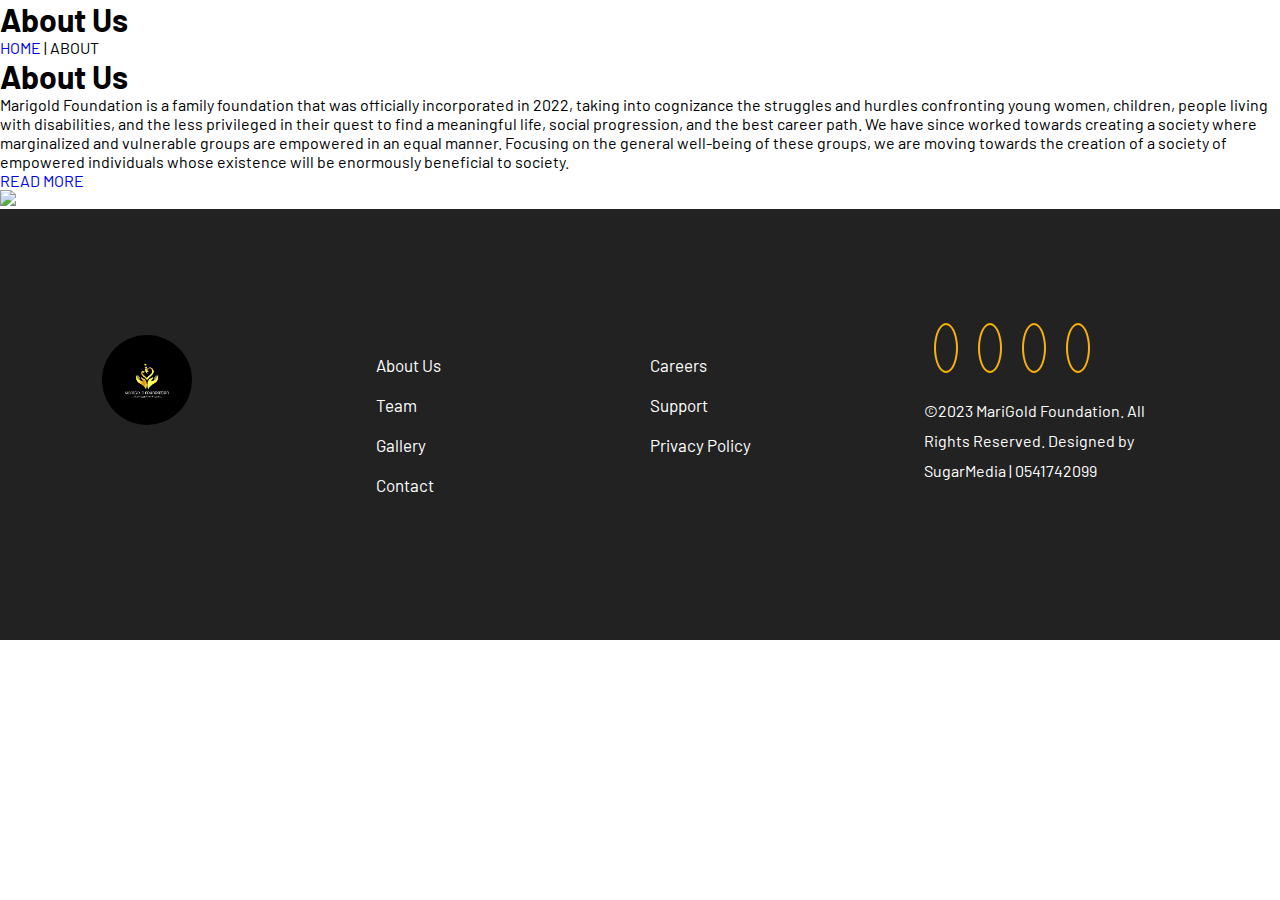
==== about.html @ 81c18b64 "commit to main" ====
<!DOCTYPE html>

<html lang="en">

<head>

    <meta charset="UTF-8">

    <meta name="viewport" content="width=device-width, initial-scale=1.0">
  
    <title>Marigold Foundation | ABOUT</title>

    <link
      href="https://fonts.googleapis.com/css2?family=Barlow:ital,wght@0,100;0,200;0,300;0,400;0,500;0,600;0,700;0,800;0,900;1,100;1,200;1,300;1,400;1,500;1,600;1,700;1,800;1,900&family=IBM+Plex+Sans:ital,wght@0,100;0,200;0,300;0,400;0,500;0,600;0,700;1,100;1,200;1,300;1,400;1,500;1,600;1,700&family=Montserrat:ital,wght@0,100;0,200;0,300;0,400;0,500;0,600;0,700;0,800;0,900;1,100;1,200;1,300;1,400;1,500;1,600;1,700;1,800;1,900&family=Plus+Jakarta+Sans:ital,wght@0,300;0,400;0,500;0,600;0,700;0,800;1,200;1,300;1,400;1,500;1,600;1,700;1,800&family=Quicksand:wght@300;400;500;600;700&family=Roboto:wght@100;300;400;500;700;900&display=swap"
      rel="stylesheet"
    />

    <link rel="stylesheet" href="style.css" />

    <link rel="shortcut icon" x-image="image" href="images/favicon.png" />

    <script
      src="https://kit.fontawesome.com/3d9dc13736.js"
      crossorigin="anonymous"
    ></script>

</head>

<body>
    
    

    
                <div class="sub-header">
                   <div class="sub-info">
                    <h1>About Us</h1>
                   </div>
                   <div class="back">
                    <a href="index.html">HOME</a> <span> | ABOUT</span>
                   </div>
                </div>
        
 

<!------ABOUT US SECTION-------->
<section class="about-us">
<div class="about-container">
<div class="about-col">
    <h1>About Us</h1>
    <p>Marigold Foundation is a family foundation that was officially incorporated in 2022, taking into cognizance the struggles and hurdles confronting young women, children, people living with disabilities, and the less privileged in their quest to find a meaningful life, social progression, and the best career path.
        We have since worked towards creating a society where marginalized and vulnerable groups are empowered in an equal manner. Focusing on the general well-being of these groups, we 
        are moving towards the creation of a society of empowered individuals whose existence will be enormously beneficial to society.
        
       </p>
    <a href="#" class="hero-btn red-btn">READ MORE</a>
</div>
<div class="about-col">
    <img src="images/image-27.jfif">
</div>
</div>
</section>

<!------END OF ABOUT US SECTION--------





  <!-- ----FOOTER SECTION ---------- -->

  <footer>
    <div class="footer-container">
      <div class="footer-info">
        <img src="images/logo.png" />
      </div>
      <div class="footer-info">
        <div class="footer-links">
          <ul>
            <li><a href="about.html">About Us</a></li>
            <li><a href="team.html">Team</a></li>
            <li><a href="gallery.html">Gallery</a></li>
            <li><a href="contact.html">Contact</a></li>
          </ul>
        </div>
      </div>
      <div class="footer-info">
        <div class="footer-links">
          <ul>
            <li><a href="#">Careers</a></li>
            <li><a href="#">Support</a></li>
            <li><a href="#">Privacy Policy</a></li>
          </ul>
        </div>
      </div>
      <div class="footer-info">
        <div class="social-links">
          <i class="fa fa-facebook"></i>
          <i class="fa fa-twitter"></i>
          <i class="fa fa-instagram"></i>
          <i class="fa fa-pinterest"></i>
        </div>
        <p>
          &copy;2023 MariGold Foundation. All Rights Reserved. Designed by
          SugarMedia | 0541742099
        </p>
      </div>
    </div>
  </footer>

  <!-- ----END OF FOOTER SECTION ---------- -->











    <script src="script.js"></script>
</body>
</html>
---- style.css ----
/* -----CSS RESET ----------*/

*{
    margin:0;
    padding:0;
    box-sizing:border-box;
    text-decoration:none;
    list-style:none;
    font-family:'Barlow',sans-serif;
}

/* ---- CSS VARIABLES ---- */

:root{
    --gold-color:#fab20a;
    --white-color:#fff;
    --black-color:#000;
}


/* ----NAVBAR STYLING------ */



header{
    width:100%;
    height:100vh;
    overflow:hidden;
    position: relative;
}


.showcase{
    width:100%;
    height:100vh;
    background-image:linear-gradient(rgba(0,0,0,0.5),rgba(0,0,0,0.5)),url(images/img-11.jpg);
    background-size:cover;
    background-repeat:no-repeat;
    background-position:center ;
    animation:slider 16s ease-in-out infinite;
}


@keyframes slider {
    0%, 100%{   
        background-image:linear-gradient(rgba(0,0,0,0.5),rgba(0,0,0,0.5)),url(images/img-11.jpg);
    }


    25%{
        background-image:linear-gradient(rgba(0,0,0,0.5),rgba(0,0,0,0.5)),url(images/img-14.jpg);
    }


    50%{
        background-image:linear-gradient(rgba(0,0,0,0.5),rgba(0,0,0,0.5)),url(images/image-48.png);
    }

    75%{
        background-image:linear-gradient(rgba(0,0,0,0.5),rgba(0,0,0,0.5)),url(images/pic-10.jpg);
    }

    100%{
        background-image:linear-gradient(rgba(0,0,0,0.5),rgba(0,0,0,0.5)),url(images/pic-3.jpg);
    }
    
}


.navbar{
    display:flex;
    align-items:center;
    justify-content:space-between;
    padding:0 8%;
    height:90px;
    
}


.navbar a img{
    width:70px;
    height:70px;
    border-radius:50%;
}


.navbar .fa{
    display:none;
}




nav li{
    display:inline-block;
    margin:10px 20px;
}



nav li a{
   font-size:17px;
   color:var(--black-color);
   font-weight:600;
   transition:.3s;
}


nav li a:hover{
    color:var(--gold-color);
}


.welcome-section{
    width:60%;
    color:var(--white-color);
    padding:2% 8%;
    position:absolute;
    top:30%;
}

.welcome-section h1{
    font-size:70px;
    line-height:73px;
    margin-bottom:24px;
}


.welcome-section p{
    line-height:28px;
    font-size:17px;
}

.donate-btn{
    padding:15px 40px;
    background:var(--gold-color);
    display:inline-block;
    margin-top:25px;
    color:var(--white-color);
    border-radius:25px;
    font-weight:700;
    text-shadow:0px 0px 2px #000;
    transition:background .3s;
}

.donate-btn:hover{
    background:var(--black-color);
}

/* -----------  END OF NAVBAR STYLING ------------ */



/* -------VISION & MISSION STYLING ------ */

.vision{
    padding:50px 0;
}


.vision h1{
    font-size:36px;
    text-align:center;
}


.vision h1::after{
    content:'';
    width:120px;
    height:4px;
    display:block;
    background:var(--gold-color);
    margin:5px auto;
}

.vision-container{
    display:grid;
    grid-template-columns:repeat(auto-fit, minmax(250px,1fr));
    gap:30px;
    padding:2% 8%;
    margin-top:40px;
}


.vision-info{
    background:var(--gold-color);
    padding:20px;
    color:#03073d;
    text-align:center;
}


.vision-info img{
    width:100%;
}




.vision-info h2{
    padding:10px;
}

.vision-info p{
    width:400px;
    margin:auto;
}








/* -------END OF VISION & MISSION STYLING ------ */









/* ------ FOOTER STYLING ------- */


footer{
    padding:100px 0;
    background:#222;
    
}

.footer-container{
    display:grid;
    grid-template-columns:repeat(auto-fit, minmax(250px, 1fr));
    gap:20px;
    padding:2% 8%;
}



.footer-info .btn-2{
    background:var(--primary-color);
    color:var(--white-color);
    padding:15px 30px;
    border-radius:25px;

}

.footer-info img{
    width:90px;
    height:90px;
    border-radius:50%;
}



.social-links i{
    width:45px;
    height:45px;
    border:2px solid #fab20a;
    font-size:22px;
    color:var(--gold-color);
    margin:0 10px;
    padding:10px;
    text-align:center;
    border-radius:50%;
}

.social-links i:hover{
    background:var(--gold-color);
    color:#ffe30c;
}




.footer-links ul{
    list-style:none;
}

.footer-links ul li{
    margin:20px 0;
}

.footer-links ul li a{
    color:var(--white-color);
    font-size:17px;
}

.footer-info p{
    margin-top:35px;
    color:var(--white-color);
    line-height:30px;
}

.footer-info .cta{
    margin-left:50px;
}

.footer-links a:hover{
   color:var(--gold-color)
}


/* ------END OF FOOTER SECTION -------- */



/* ------RESPONSIVENESS -------- */

@media(max-width:600px){

nav ul{
    display:none;
}

.navbar{
    margin:auto 30px;
   
}




nav ul{
    display:block;
    margin-top:50px;
}

   .navbar  .fa-bars{
        position:absolute;
        right:10px;
        top:5px;
        color:var(--white-color);
        font-size:30px;
    }


  .nav-links{
       background:var(--gold-color);
       height:100vh;
        width:200px;
        top:0;
        right:-200px;
        position:fixed;
        text-align:left;
        z-index:2;
        transition:0.5s;
        color:var(--white-color);
        overflow:hidden;
  }


  nav li{
    padding-top:10px;
    display:block;
    margin-top:20px;
}


nav li a{
    padding:5px 0px;
    font-weight:bold;
}

nav li a:hover{
    color:var(--white-color);
   text-decoration:underline;
}



  .navbar .fa{
    display:block;
    color:var(--black-color);
    margin:20px;
    font-size:35px;
    cursor:pointer;
}


.navbar a img{
    width:60px;
    height:60px;
    position:absolute;
    top:15px;
    left:30px;
}


.showcase{
    height:70vh;
}


.welcome-section{
    width:100%;
    top:18%;
    text-align:center;
}

.welcome-section h1{
    font-size:27px;
    line-height:36px;
}


.welcome-section p{
    font-size:15px;
}



.vision-info p{
    width:250px;
}


}
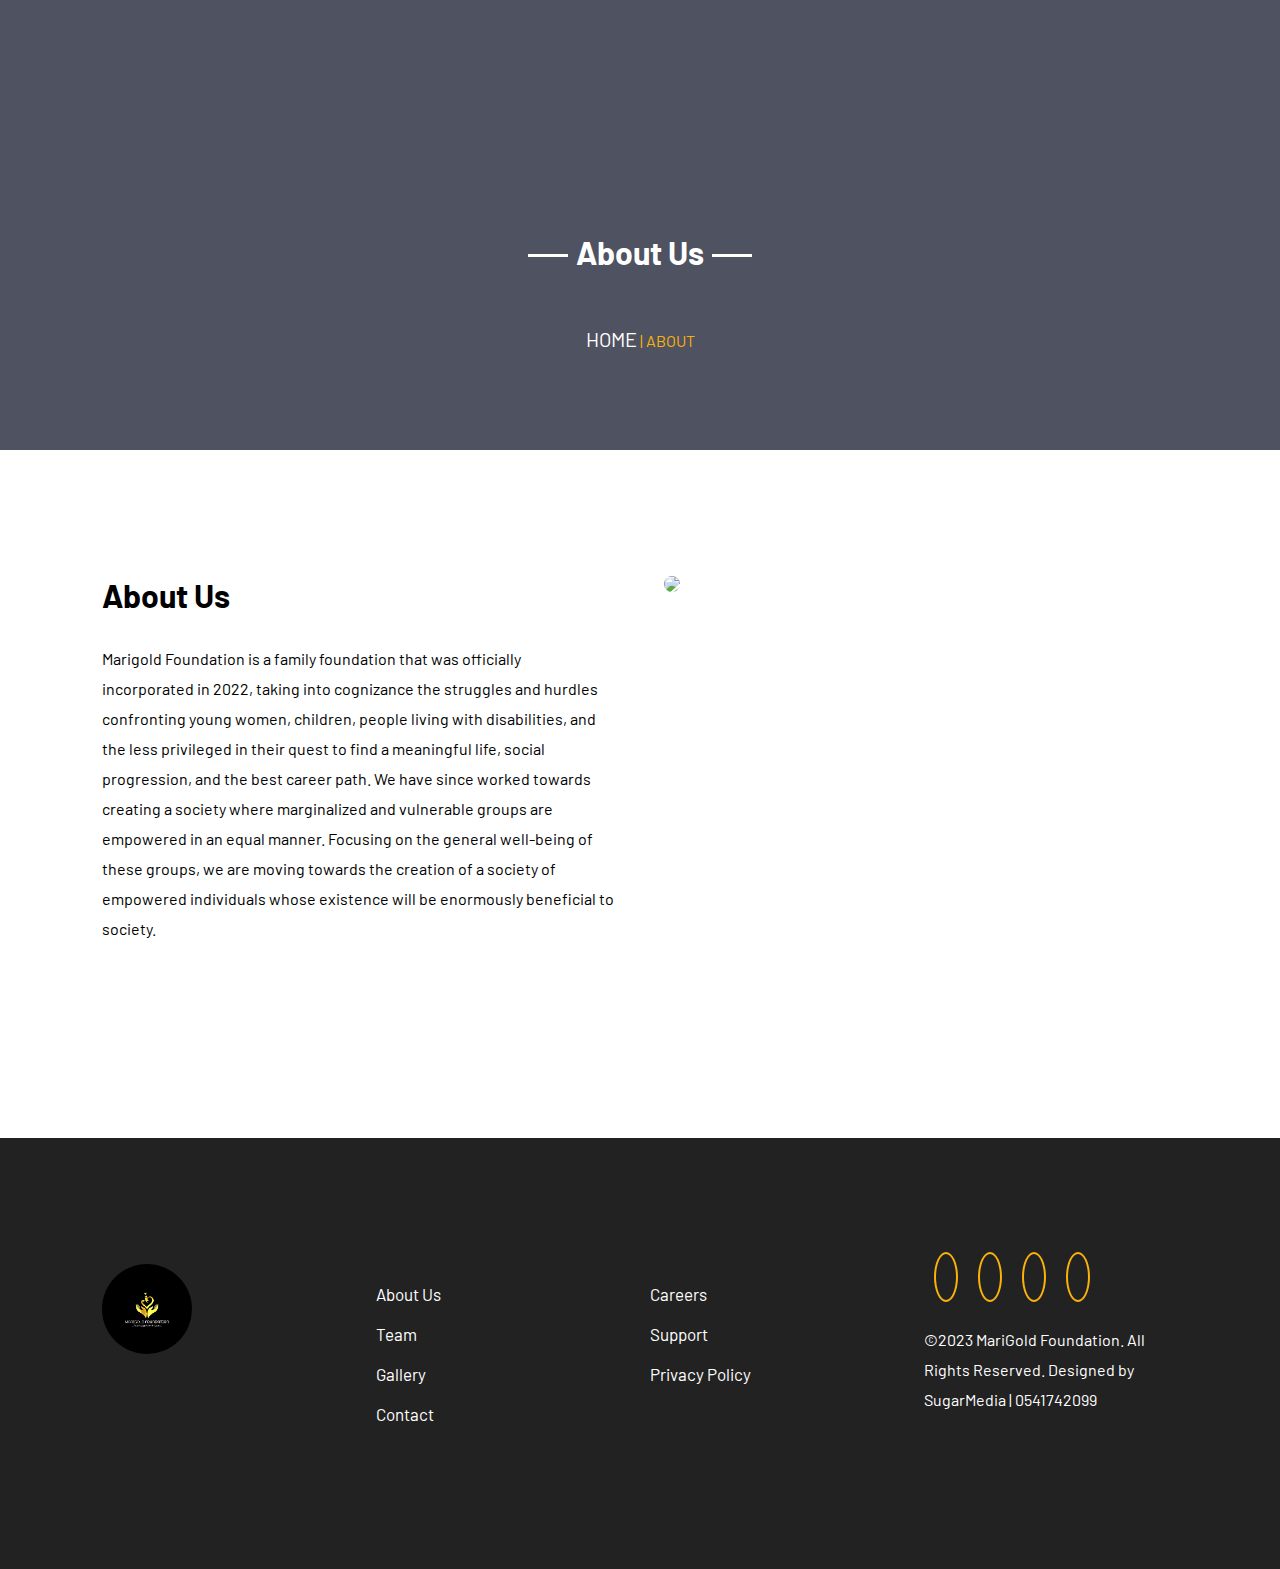
==== commit 4d6a267e: "commit to main" ====
--- a/about.html
+++ b/about.html
@@ -49,8 +49,7 @@
     <h1>About Us</h1>
     <p>Marigold Foundation is a family foundation that was officially incorporated in 2022, taking into cognizance the struggles and hurdles confronting young women, children, people living with disabilities, and the less privileged in their quest to find a meaningful life, social progression, and the best career path.
         We have since worked towards creating a society where marginalized and vulnerable groups are empowered in an equal manner. Focusing on the general well-being of these groups, we 
-        are moving towards the creation of a society of empowered individuals whose existence will be enormously beneficial to society.
-        
+        are moving towards the creation of a society of empowered individuals whose existence will be enormously beneficial to society. 
        </p>
     <a href="#" class="hero-btn red-btn">READ MORE</a>
 </div>
--- a/style.css
+++ b/style.css
@@ -207,16 +207,153 @@
 }
 
 
-
-
-
-
-
-
 /* -------END OF VISION & MISSION STYLING ------ */
 
 
 
+
+.sub-header{
+    min-height:450px;
+    width:100%;
+    background-image:linear-gradient(rgba(4,9,30,0.7),rgba(4,9,30,0.7)),url('images/about-img.jpg');
+    background-position:center;
+    background-size:cover;
+    text-align:center;
+    color:#fff;
+    background-attachment:fixed;
+  }
+
+
+  .about li a{
+    color:#000;
+  }
+
+  
+  .sub-info{
+       display:flex;
+       align-items:center;
+       gap:30px;
+       position:absolute;
+       top:28%;
+       left:50%;
+       transform:translate(-50%, -50%);;
+  }
+
+
+  .sub-info h1::after, .sub-info h1::before{
+    content:'';
+    width:40px;
+    height:3px;
+    display:inline-block;
+    background:var(--white-color);
+    margin:8px;
+  }
+
+
+
+  .sub-info  a{
+    color:#fff;
+    font-size:20px;
+    margin-left:30px;
+    transition:.3s;
+  }
+
+  .sub-info a:hover{
+    color:var(--primary-color);
+  }
+
+
+  .back{
+    position:absolute;
+    top:35%;
+    left:50%;
+    transform:translate(-50%, 50%);
+
+}
+
+.back span{
+    color:var(--gold-color);
+}
+
+
+.back a{
+    font-size:20px;
+    color:var(--white-color);
+}
+
+
+.back a:hover{
+    color:var(--gold-color);
+}
+
+
+
+
+
+
+
+  
+  .about-us{
+     padding:100px 0;
+  }
+  
+  
+  .about-container{
+       display:grid;
+       grid-template-columns:repeat(auto-fit, minmax(250px, 1fr));
+       padding:2% 8%;
+       gap:3rem;
+  }
+  
+  .about-col img{
+      width:100%;
+      border-radius:20px;
+  }
+  
+  .about-col h1{
+      margin-bottom:20px;
+  }
+
+  
+.about-col h1::after{
+    content:'';
+    width:50px;
+    height:5px;
+    background:var(--primary-color);
+    display:block;
+    border-radius:6px;
+    margin:5px 0;
+
+}
+
+
+
+
+
+  .about-col p{
+    line-height:30px;
+    color:var(--light-gray);
+    
+  }
+  
+  .red-btn{
+      padding:15px 30px;
+      background:var(--primary-color);
+      color:#fff;
+      display:inline-block;
+      margin-top:20px;
+      border-radius:25px;
+  }
+  
+  .red-btn:hover{
+      color:var(--primary-color);
+      background:transparent;
+      border:2px solid var(--primary-color);
+  }
+  
+  
+  /*----------- END OF ABOUT US PAGE---------*/
+  
 
 
 
@@ -419,4 +556,15 @@
 }
 
 
+
+.sub-info h1{
+    font-size:25px;
+}
+
+
+.sub-info h1::after, .sub-info h1::before{
+    width:12px;
+}
+
+
 }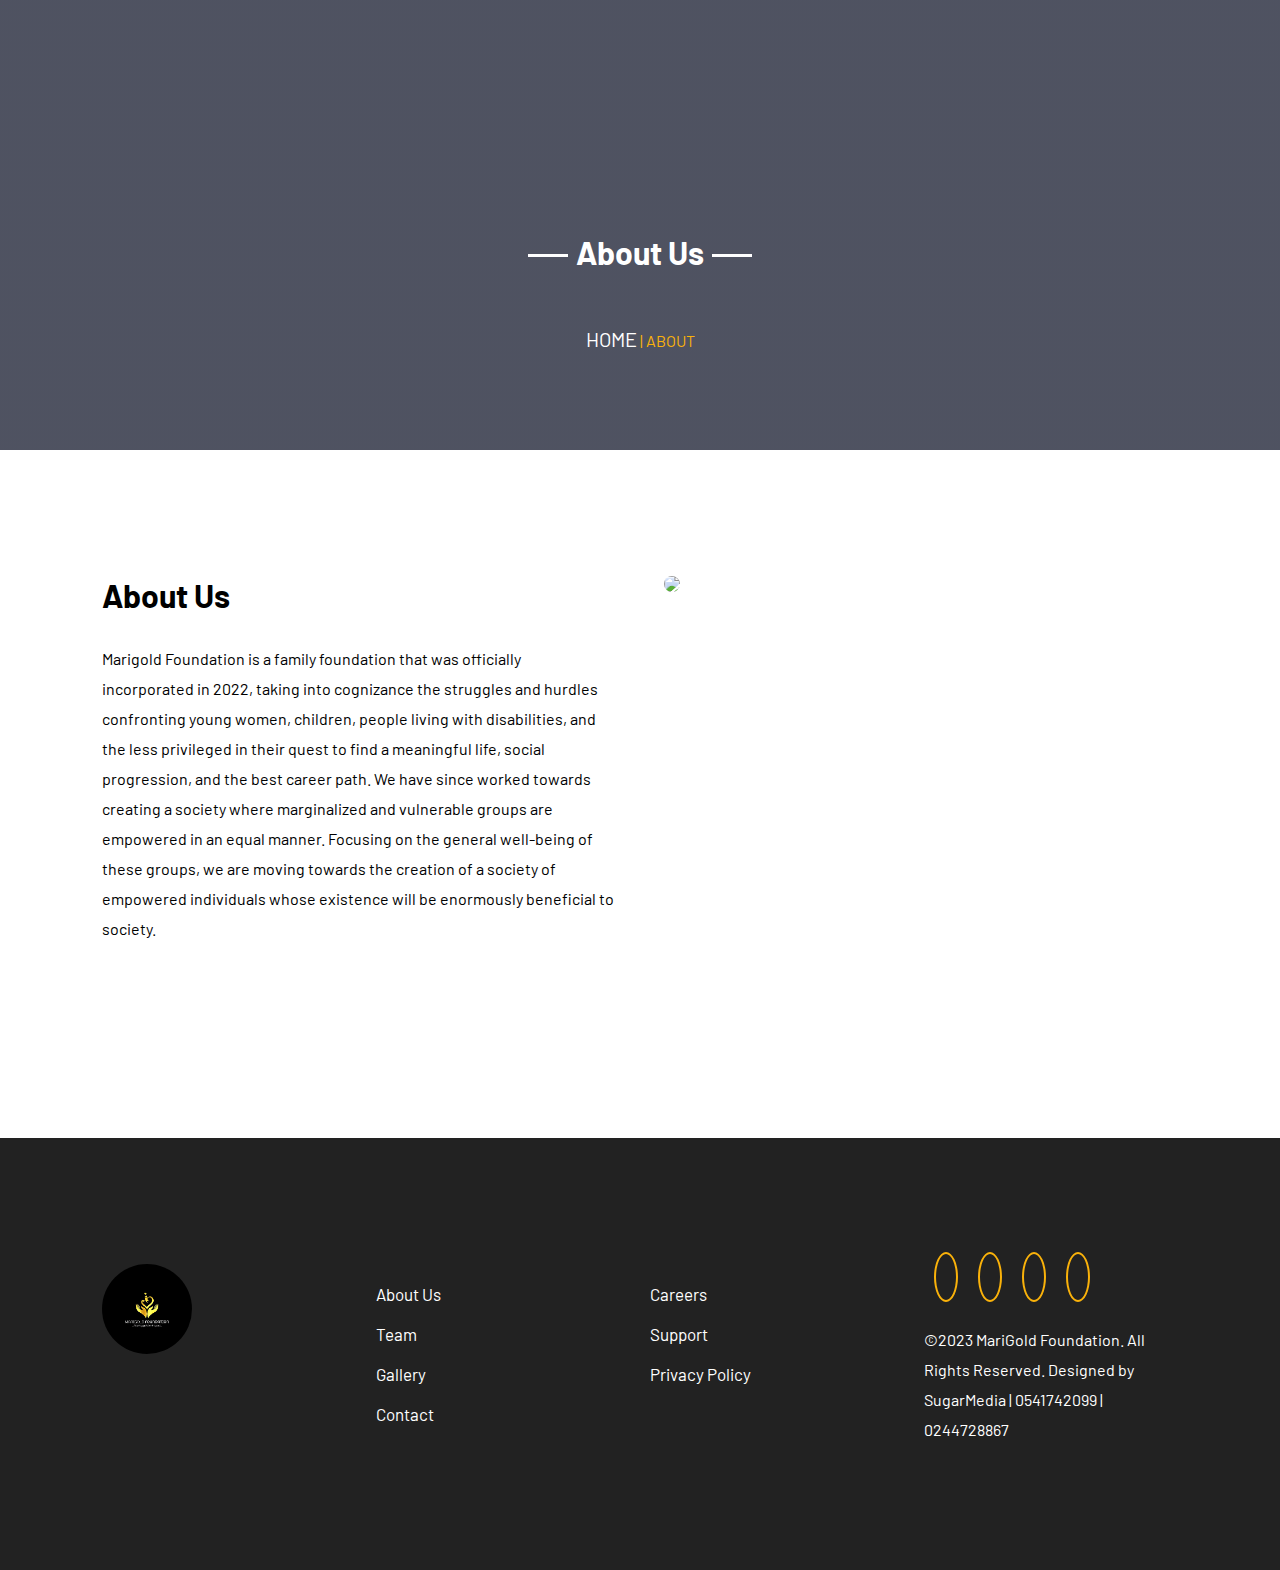
==== commit 03af53f3: "commit to main" ====
--- a/about.html
+++ b/about.html
@@ -1,13 +1,11 @@
 <!DOCTYPE html>
 
 <html lang="en">
+  <head>
+    <meta charset="UTF-8" />
 
-<head>
+    <meta name="viewport" content="width=device-width, initial-scale=1.0" />
 
-    <meta charset="UTF-8">
-
-    <meta name="viewport" content="width=device-width, initial-scale=1.0">
-  
     <title>Marigold Foundation | ABOUT</title>
 
     <link
@@ -23,43 +21,44 @@
       src="https://kit.fontawesome.com/3d9dc13736.js"
       crossorigin="anonymous"
     ></script>
+  </head>
 
-</head>
+  <body>
+    <div class="sub-header">
+      <div class="sub-info">
+        <h1>About Us</h1>
+      </div>
+      <div class="back">
+        <a href="index.html">HOME</a> <span> | ABOUT</span>
+      </div>
+    </div>
 
-<body>
-    
-    
+    <!------ABOUT US SECTION-------->
+    <section class="about-us">
+      <div class="about-container">
+        <div class="about-col">
+          <h1>About Us</h1>
+          <p>
+            Marigold Foundation is a family foundation that was officially
+            incorporated in 2022, taking into cognizance the struggles and
+            hurdles confronting young women, children, people living with
+            disabilities, and the less privileged in their quest to find a
+            meaningful life, social progression, and the best career path. We
+            have since worked towards creating a society where marginalized and
+            vulnerable groups are empowered in an equal manner. Focusing on the
+            general well-being of these groups, we are moving towards the
+            creation of a society of empowered individuals whose existence will
+            be enormously beneficial to society.
+          </p>
+          <a href="#" class="hero-btn red-btn">READ MORE</a>
+        </div>
+        <div class="about-col">
+          <img src="images/image-27.jfif" />
+        </div>
+      </div>
+    </section>
 
-    
-                <div class="sub-header">
-                   <div class="sub-info">
-                    <h1>About Us</h1>
-                   </div>
-                   <div class="back">
-                    <a href="index.html">HOME</a> <span> | ABOUT</span>
-                   </div>
-                </div>
-        
- 
-
-<!------ABOUT US SECTION-------->
-<section class="about-us">
-<div class="about-container">
-<div class="about-col">
-    <h1>About Us</h1>
-    <p>Marigold Foundation is a family foundation that was officially incorporated in 2022, taking into cognizance the struggles and hurdles confronting young women, children, people living with disabilities, and the less privileged in their quest to find a meaningful life, social progression, and the best career path.
-        We have since worked towards creating a society where marginalized and vulnerable groups are empowered in an equal manner. Focusing on the general well-being of these groups, we 
-        are moving towards the creation of a society of empowered individuals whose existence will be enormously beneficial to society. 
-       </p>
-    <a href="#" class="hero-btn red-btn">READ MORE</a>
-</div>
-<div class="about-col">
-    <img src="images/image-27.jfif">
-</div>
-</div>
-</section>
-
-<!------END OF ABOUT US SECTION--------
+    <!------END OF ABOUT US SECTION--------- -->
 
 
 
@@ -67,57 +66,47 @@
 
   <!-- ----FOOTER SECTION ---------- -->
 
-  <footer>
-    <div class="footer-container">
-      <div class="footer-info">
-        <img src="images/logo.png" />
-      </div>
-      <div class="footer-info">
-        <div class="footer-links">
-          <ul>
-            <li><a href="about.html">About Us</a></li>
-            <li><a href="team.html">Team</a></li>
-            <li><a href="gallery.html">Gallery</a></li>
-            <li><a href="contact.html">Contact</a></li>
-          </ul>
+    <footer>
+      <div class="footer-container">
+        <div class="footer-info">
+          <img src="images/logo.png" />
+        </div>
+        <div class="footer-info">
+          <div class="footer-links">
+            <ul>
+              <li><a href="about.html">About Us</a></li>
+              <li><a href="team.html">Team</a></li>
+              <li><a href="gallery.html">Gallery</a></li>
+              <li><a href="contact.html">Contact</a></li>
+            </ul>
+          </div>
+        </div>
+        <div class="footer-info">
+          <div class="footer-links">
+            <ul>
+              <li><a href="#">Careers</a></li>
+              <li><a href="#">Support</a></li>
+              <li><a href="#">Privacy Policy</a></li>
+            </ul>
+          </div>
+        </div>
+        <div class="footer-info">
+          <div class="social-links">
+            <i class="fa fa-facebook"></i>
+            <i class="fa fa-twitter"></i>
+            <i class="fa fa-instagram"></i>
+            <i class="fa fa-pinterest"></i>
+          </div>
+          <p>
+            &copy;2023 MariGold Foundation. All Rights Reserved. Designed by
+            SugarMedia | 0541742099 | 0244728867
+          </p>
         </div>
       </div>
-      <div class="footer-info">
-        <div class="footer-links">
-          <ul>
-            <li><a href="#">Careers</a></li>
-            <li><a href="#">Support</a></li>
-            <li><a href="#">Privacy Policy</a></li>
-          </ul>
-        </div>
-      </div>
-      <div class="footer-info">
-        <div class="social-links">
-          <i class="fa fa-facebook"></i>
-          <i class="fa fa-twitter"></i>
-          <i class="fa fa-instagram"></i>
-          <i class="fa fa-pinterest"></i>
-        </div>
-        <p>
-          &copy;2023 MariGold Foundation. All Rights Reserved. Designed by
-          SugarMedia | 0541742099
-        </p>
-      </div>
-    </div>
-  </footer>
+    </footer>
 
-  <!-- ----END OF FOOTER SECTION ---------- -->
-
-
-
-
-
-
-
-
-
-
+    <!-- ----END OF FOOTER SECTION ---------- -->
 
     <script src="script.js"></script>
-</body>
-</html>+  </body>
+</html>
--- a/style.css
+++ b/style.css
@@ -567,4 +567,12 @@
 }
 
 
+.sub-header{
+    background-size: cover;
+    height:auto; 
+    background-repeat:no-repeat;
+}
+
+
+
 }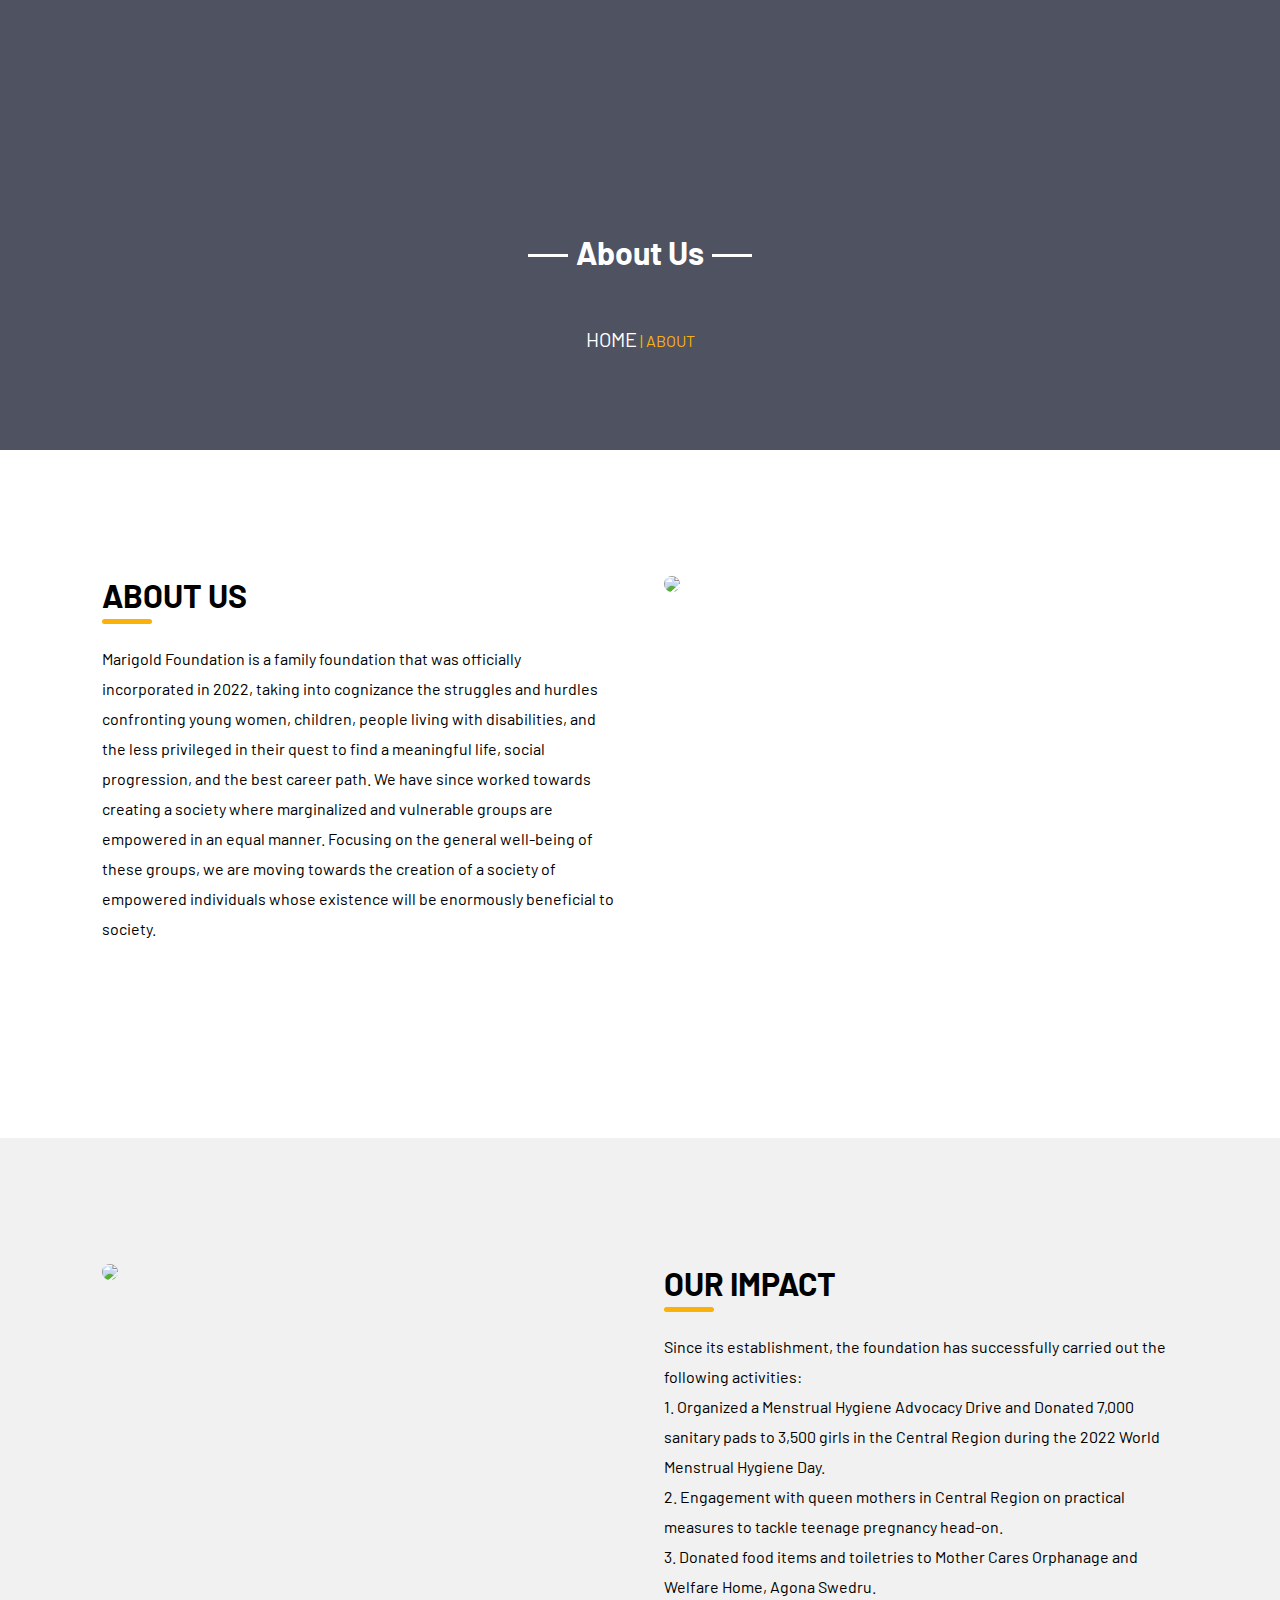
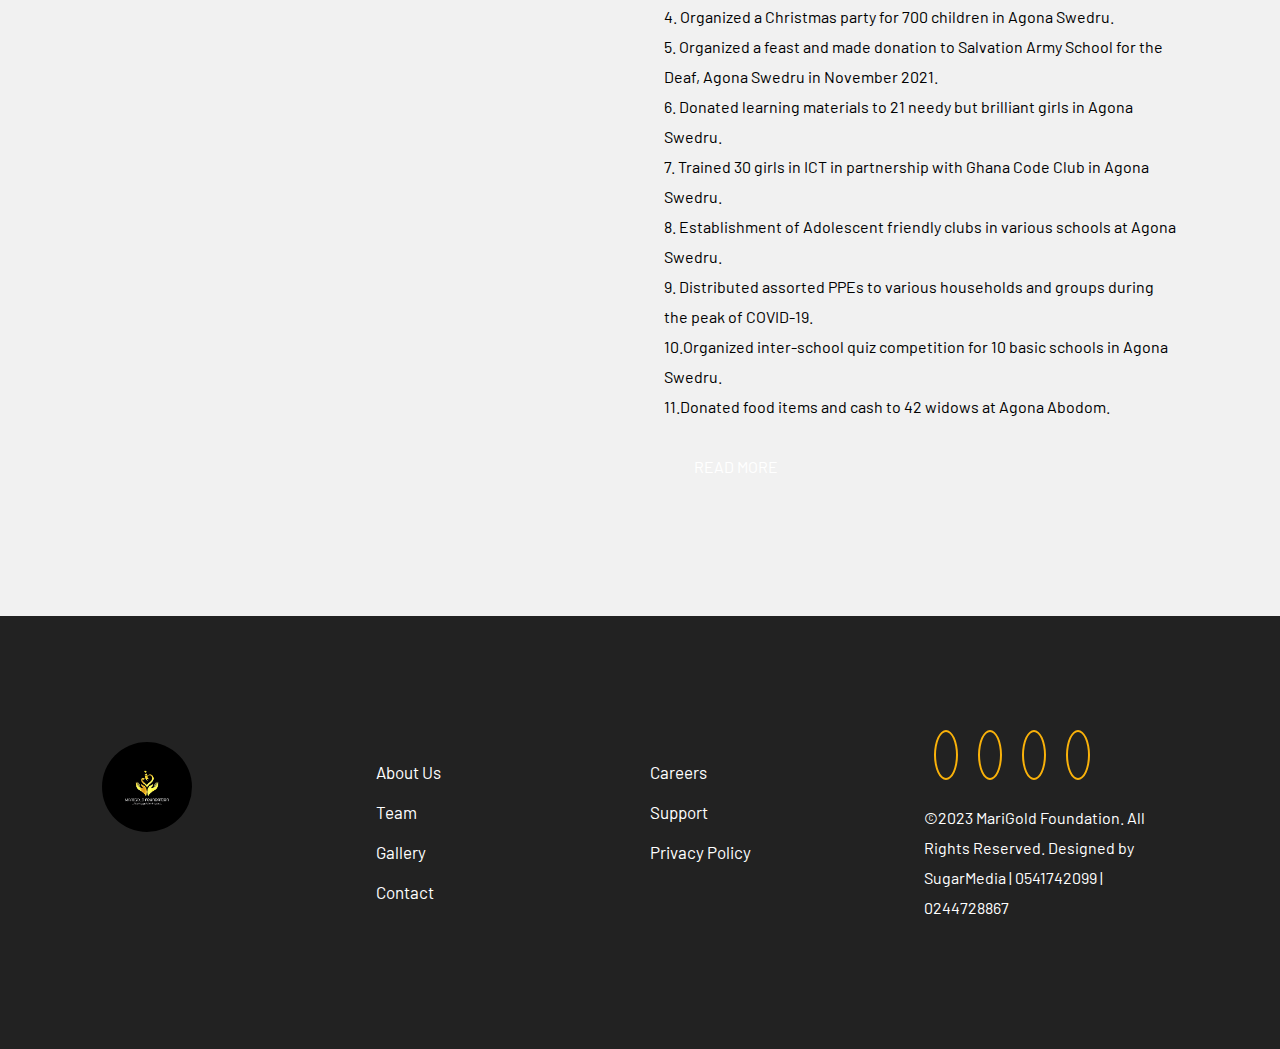
==== commit 71a3ceac: "commit to main" ====
--- a/about.html
+++ b/about.html
@@ -37,7 +37,7 @@
     <section class="about-us">
       <div class="about-container">
         <div class="about-col">
-          <h1>About Us</h1>
+          <h1>ABOUT US</h1>
           <p>
             Marigold Foundation is a family foundation that was officially
             incorporated in 2022, taking into cognizance the struggles and
@@ -59,6 +59,61 @@
     </section>
 
     <!------END OF ABOUT US SECTION--------- -->
+
+    <section class="about-us about-color">
+      <div class="about-container">
+        <div class="about-col">
+          <img src="images/menstrual hygiene new 2.jpg" />
+        </div>
+        <div class="about-col">
+          <h1>OUR IMPACT</h1>
+          <p>
+            Since its establishment, the foundation has successfully carried out the following activities:<br>
+            1. Organized a Menstrual Hygiene Advocacy Drive and Donated 7,000 sanitary pads to 3,500 girls in the Central Region during the 2022 World Menstrual Hygiene Day.<br> 
+            2. Engagement with queen mothers in Central Region on practical measures to tackle teenage pregnancy head-on.<br>
+            3. Donated food items and toiletries to Mother Cares Orphanage and Welfare Home, Agona Swedru.<br>
+          	4. Organized a Christmas party for 700 children in Agona Swedru.<br>
+            5. Organized a feast and made donation to Salvation Army School for the Deaf, Agona Swedru in November 2021.<br>
+            6. Donated learning materials to 21 needy but brilliant girls in Agona Swedru.<br> 
+            7. Trained 30 girls in ICT in partnership with Ghana Code Club in Agona Swedru.<br> 
+            8. Establishment of Adolescent friendly clubs in various schools at Agona Swedru.<br>
+            9. Distributed assorted PPEs to various households and groups during the peak of COVID-19.<br>
+            10.Organized inter-school quiz competition for 10 basic schools in Agona Swedru.<br> 
+            11.Donated food items and cash to 42 widows at Agona Abodom.
+            
+          </p>
+          <a href="#" class="hero-btn red-btn">READ MORE</a>
+        </div>
+      </div>
+    </section>
+
+
+<!-- ------IMPACT SECTION------ -->
+
+
+
+
+
+
+
+<!-- ------END OF IMPACT SECTION------ -->
+
+
+
+
+
+
+
+
+
+
+
+
+
+
+
+
+
 
 
 
--- a/style.css
+++ b/style.css
@@ -24,9 +24,11 @@
 
 header{
     width:100%;
-    height:100vh;
-    overflow:hidden;
-    position: relative;
+    min-height:100vh;
+    background-position:center;
+    background-size:cover;
+    background-attachment:fixed;
+    position:relative;
 }
 
 
@@ -209,11 +211,8 @@
 
 /* -------END OF VISION & MISSION STYLING ------ */
 
-
-
-
 .sub-header{
-    min-height:450px;
+    height:50vh;
     width:100%;
     background-image:linear-gradient(rgba(4,9,30,0.7),rgba(4,9,30,0.7)),url('images/about-img.jpg');
     background-position:center;
@@ -286,11 +285,9 @@
     color:var(--gold-color);
 }
 
-
-
-
-
-
+.about-color{
+    background:#f1f1f1;
+}
 
   
   .about-us{
@@ -314,12 +311,14 @@
       margin-bottom:20px;
   }
 
+
+
   
 .about-col h1::after{
     content:'';
     width:50px;
     height:5px;
-    background:var(--primary-color);
+    background:var(--gold-color);
     display:block;
     border-radius:6px;
     margin:5px 0;
@@ -448,7 +447,7 @@
 
 /* ------RESPONSIVENESS -------- */
 
-@media(max-width:600px){
+@media(max-width:768px){
 
 nav ul{
     display:none;
@@ -567,11 +566,11 @@
 }
 
 
+
 .sub-header{
-    background-size: cover;
-    height:auto; 
-    background-repeat:no-repeat;
-}
+    min-height:30vh;
+}
+
 
 
 
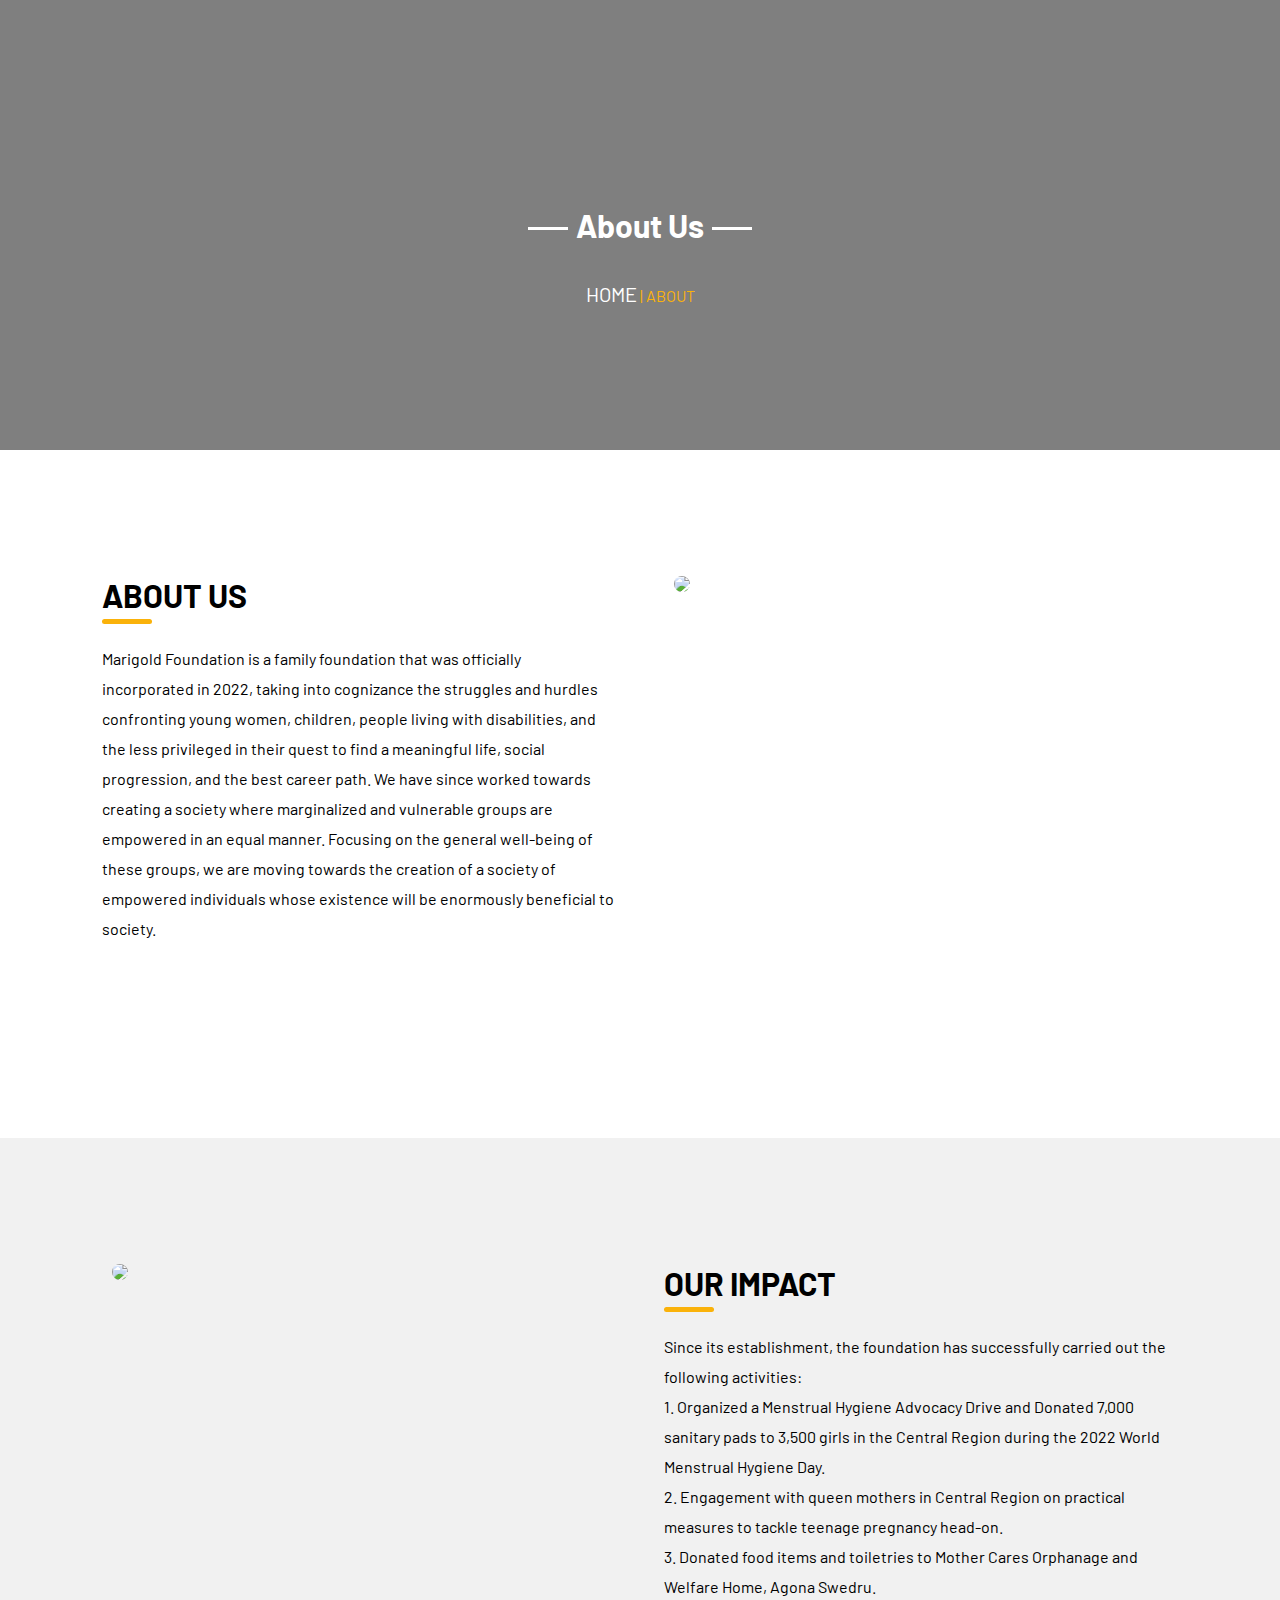
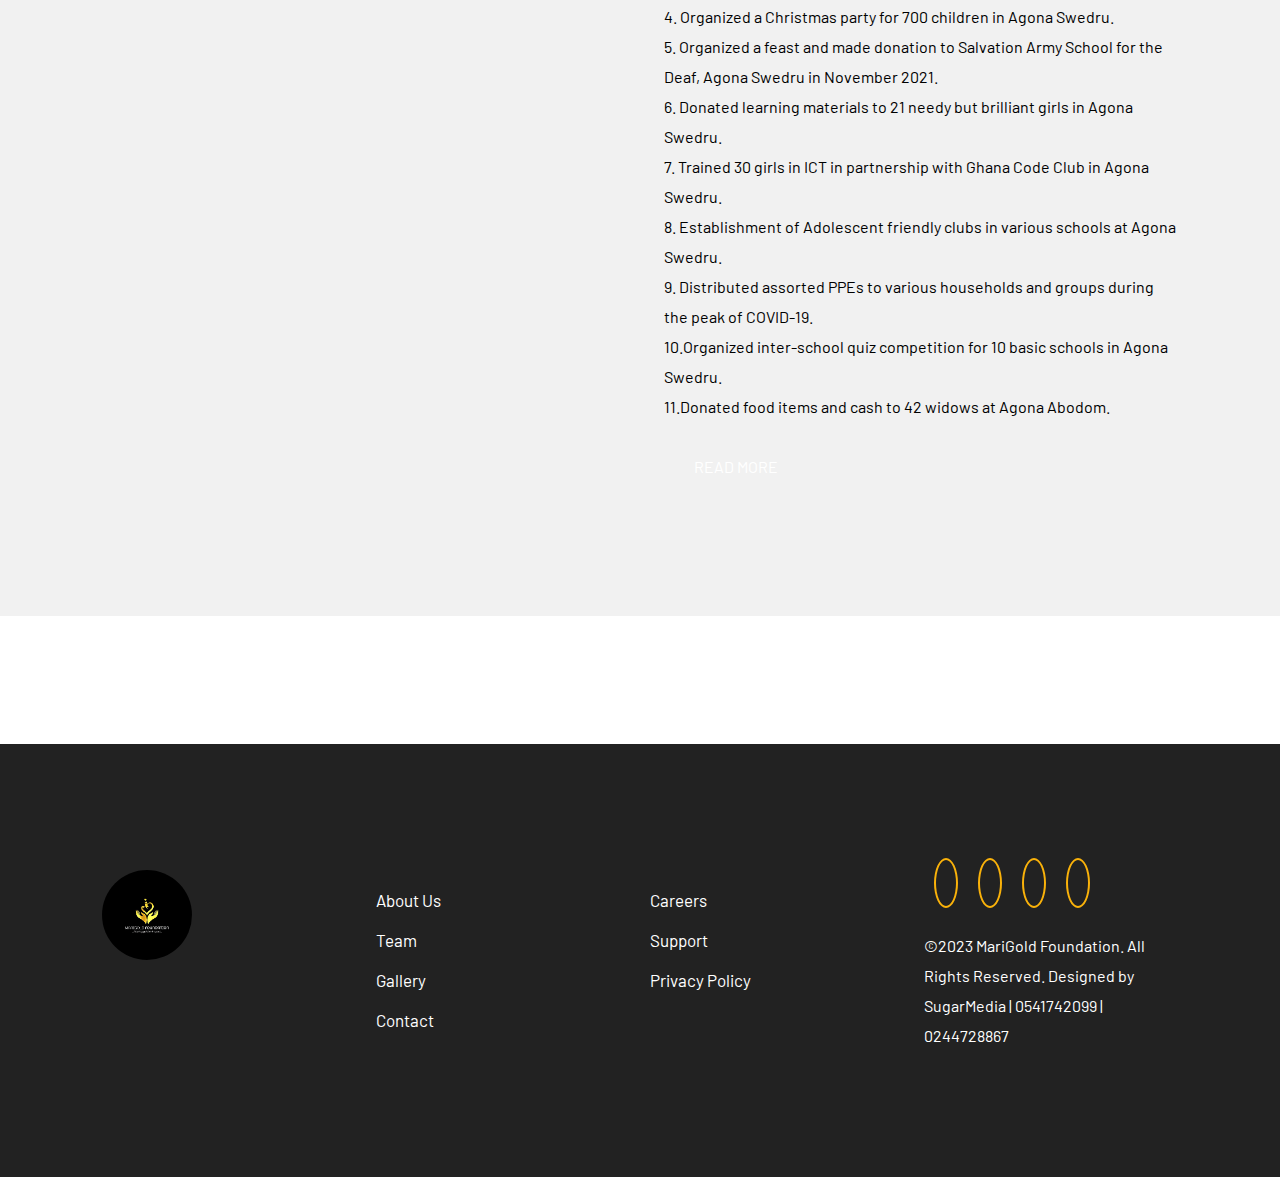
==== commit c1b1ff95: "commit to main" ====
--- a/about.html
+++ b/about.html
@@ -24,7 +24,7 @@
   </head>
 
   <body>
-    <div class="sub-header">
+    <div class="sub-about">
       <div class="sub-info">
         <h1>About Us</h1>
       </div>
@@ -53,7 +53,7 @@
           <a href="#" class="hero-btn red-btn">READ MORE</a>
         </div>
         <div class="about-col">
-          <img src="images/image-27.jfif" />
+            <figure> <img src="images/image-27.jfif" /></figure>
         </div>
       </div>
     </section>
@@ -63,7 +63,7 @@
     <section class="about-us about-color">
       <div class="about-container">
         <div class="about-col">
-          <img src="images/menstrual hygiene new 2.jpg" />
+         <figure>  <img src="images/menstrual hygiene new 2.jpg" /></figure>
         </div>
         <div class="about-col">
           <h1>OUR IMPACT</h1>
@@ -86,38 +86,6 @@
         </div>
       </div>
     </section>
-
-
-<!-- ------IMPACT SECTION------ -->
-
-
-
-
-
-
-
-<!-- ------END OF IMPACT SECTION------ -->
-
-
-
-
-
-
-
-
-
-
-
-
-
-
-
-
-
-
-
-
-
 
   <!-- ----FOOTER SECTION ---------- -->
 
--- a/style.css
+++ b/style.css
@@ -49,7 +49,7 @@
     }
 
 
-    25%{
+    20%{
         background-image:linear-gradient(rgba(0,0,0,0.5),rgba(0,0,0,0.5)),url(images/img-14.jpg);
     }
 
@@ -75,6 +75,12 @@
     justify-content:space-between;
     padding:0 8%;
     height:90px;
+    width:100%;
+    position:fixed;
+    top:0;
+    background:#fff;
+    z-index:100;
+
     
 }
 
@@ -101,7 +107,7 @@
 
 
 nav li a{
-   font-size:17px;
+   font-size:15px;
    color:var(--black-color);
    font-weight:600;
    transition:.3s;
@@ -211,15 +217,14 @@
 
 /* -------END OF VISION & MISSION STYLING ------ */
 
-.sub-header{
+.sub-about{
     height:50vh;
     width:100%;
-    background-image:linear-gradient(rgba(4,9,30,0.7),rgba(4,9,30,0.7)),url('images/about-img.jpg');
+    background-image:linear-gradient(rgba(0,0,0,0.5),rgba(0,0,0,0.5)),url('images/about-img.jpg');
     background-position:center;
     background-size:cover;
     text-align:center;
     color:#fff;
-    background-attachment:fixed;
   }
 
 
@@ -233,9 +238,9 @@
        align-items:center;
        gap:30px;
        position:absolute;
-       top:28%;
+       top:25%;
        left:50%;
-       transform:translate(-50%, -50%);;
+       transform:translate(-50%, -50%);
   }
 
 
@@ -264,7 +269,7 @@
 
   .back{
     position:absolute;
-    top:35%;
+    top:30%;
     left:50%;
     transform:translate(-50%, 50%);
 
@@ -306,6 +311,9 @@
       width:100%;
       border-radius:20px;
   }
+  
+
+
   
   .about-col h1{
       margin-bottom:20px;
@@ -355,7 +363,557 @@
   
 
 
-
+/* ----------- OUR TEAM --------- */
+.team{
+    padding:50px 0;
+}
+
+.sub-team{
+    height:50vh;
+    width:100%;
+    background-image:linear-gradient(rgba(0,0,0,0.5),rgba(0,0,0,0.5)),url('images/team.png');
+    background-position:center;
+    background-size:cover;
+    text-align:center;
+    color:#fff;
+}
+
+
+.team h1{
+    font-size:36px;
+    text-align:center;
+}
+
+
+.team h1::after{
+    content:'';
+    width:100px;
+    height:4px;
+    background:var(--gold-color);
+    display:block;
+    margin:5px auto;
+
+}
+
+
+
+.team-container{
+    display:grid;
+    grid-template-columns:repeat(auto-fit, minmax(250px, 1fr));
+    padding:2% 8%;
+    margin-top:3%;
+    gap:2rem;
+   
+}
+
+
+.team-info{
+    text-align:center;
+    padding:20px;
+    border:2px solid #ccc;
+    border-radius:15px;
+}
+
+
+
+.team-info img{
+    width:200px;
+    height:200px;
+    object-fit:cover;
+    border-radius:50%;
+    border:5px solid #d1d1d1;
+    transform: scale(1);
+	transition: 0.3s ease-in-out;
+
+}
+
+
+
+
+
+.team-info h2{
+    margin-top:20px;
+    font-size:20px;
+}
+
+.team-info p{
+    margin-top:9px;
+    color:#656464;
+}
+
+
+
+.social-icons i{
+    color:var(--white-color);
+    width:40px;
+    height:40px;
+    background:#656464;
+    border-radius:50%;
+    font-size:20px;
+    text-align:center;
+    padding:10px;
+    margin:15px 5px;
+    transition:.3s;
+}
+
+.social-icons i:hover{
+    background:var(--gold-color)
+}
+
+
+
+
+/* -----------END OF  OUR TEAM --------- */
+
+
+/* -------GALLERY STYLING -------- */
+.sub-gallery{
+    height:50vh;
+    width:100%;
+    background-image:linear-gradient(rgba(0,0,0,0.5),rgba(0,0,0,0.5)),url('images/gallery.jpg');
+    background-position:center;
+    background-size:cover;
+    text-align:center;
+    color:#fff;
+  }
+
+
+
+  .gallery{
+    padding:100px 0;
+  }
+
+
+  .gallery h1{
+    font-size:36px;
+    text-align:center;
+  }
+
+
+  .gallery h1::after{
+        content:'';
+        width:90px;
+        height:4px;
+        display:block;
+        background:var(--gold-color);
+        margin:5px auto;
+  }
+
+  .gallery p{
+    color:var(--black-color);
+    text-align:center;
+    margin-top:20px;
+  }
+
+
+  .gallery-container{
+    display:grid;
+    grid-template-columns:repeat(auto-fit, minmax(250px, 1fr));
+    padding:2% 8%;
+    gap:5px;
+    margin-top:5%;
+  }
+
+
+
+  figure {
+	overflow: hidden;
+	margin: 0 10px;
+}
+
+
+
+.image-info img {
+	width: 100%;
+    height:35vh;
+    object-fit:cover;
+}
+
+
+.image-info #zoom-In figure img {
+	transform: scale(1);
+	transition: 0.3s ease-in-out;
+}
+
+
+
+.image-info #zoom-In figure:hover img {
+	transform: scale(1.5);
+}
+
+
+.gallery input{
+    display:none;
+}
+
+
+.container{
+    width:100%;
+    text-align:center;
+    margin-top:60px;
+}
+
+.top-content{
+    background:rgb(243,243,243);
+    width:90%;
+    margin:0 auto 20px auto;
+    height:60px;
+    display:flex;
+    align-items:center;
+    border-radius:5px;
+    box-shadow:3px 3px 5px lightgray;
+}
+
+.top-content h3{
+    height:100%;
+    background:lightgray;
+    line-height:60px;
+    padding:0 50px;
+    color:#fff;
+}
+
+.gallery label{
+    display:inline-block;
+    height:100%;
+    padding:0 5px;
+    margin:0 20px;
+    line-height:60px;
+    font-size:18px;
+    color:gray;
+    cursor: pointer;
+    transition:color .5s;
+}
+
+.gallery label:hover{
+    color:var(--gold-color);
+}
+
+.photo-gallery{
+    width:90%;
+    margin:auto;
+    display:grid;
+    grid-template-columns:repeat(auto-fit, minmax(250px, 1fr));
+    grid-gap:20px;
+    padding:2% 8%;
+}
+
+
+.pic{
+    position:relative;
+    height:230px;
+    border-radius:10px;
+    box-shadow:3px 3px 5px lightgray;
+    cursor: pointer;
+    transition:.5s;
+}
+
+.pic img{
+    width:100%;
+    height:100%;
+    border-radius:10px;
+    transition:.5s;
+}
+
+
+.pic::before{
+    content:'PHOTO GALLERY';
+    width:100%;
+    position:absolute;
+    top:50%;
+    left:50%;
+    transform:translate(-50%, -50%);
+    color:#fff;
+    font-size:22px;
+    font-weight:bold;
+    margin-top:-100px;
+    opacity:0;
+    transition:.3s;
+    transition-delay:.2s;
+    z-index:1;
+}
+
+
+
+.pic::after{
+    content:'';
+    position:absolute;
+    width:100%;
+    height:0;
+    background:rgba(0,0,0,0.4);
+    bottom:0;
+    left:0;
+    border-radius:10px;
+    transition:.3s;
+}
+
+
+.pic:hover::after{
+    height:100%;
+}
+
+.pic:hover::before{
+    margin-top:0;
+    opacity:1;
+}
+
+
+#check1:checked ~ .container .photo-gallery .pic{
+    opacity:1;
+    transform:scale(1);
+    position:relative;
+    transition:.5s;
+}
+
+#check2:checked ~ .container .photo-gallery .donation{
+        transform:scale(1);
+        opacity:1;
+        position:relative;
+      
+} 
+
+
+#check2:checked ~ .container .photo-gallery .food,
+#check2:checked ~ .container .photo-gallery .gathering
+{
+    opacity:0;
+    transform:scale(0);
+    position:absolute;
+    transition:.0s;
+}
+
+
+
+/* ------------------------------- */
+
+
+
+
+#check3:checked ~ .container .photo-gallery .food{
+        transform:scale(1);
+        opacity:1;
+        position:relative;
+      
+} 
+
+
+#check3:checked ~ .container .photo-gallery .donation,
+#check3:checked ~ .container .photo-gallery .gathering
+{
+    opacity:0;
+    transform:scale(0);
+    position:absolute;
+    transition:.0s;
+}
+
+
+
+
+
+/* ---------------------------------------------- */
+
+
+#check4:checked ~ .container .photo-gallery .gathering{
+    transform:scale(1);
+    opacity:1;
+    position:relative;
+  
+} 
+
+
+#check4:checked ~ .container .photo-gallery .donation,
+#check4:checked ~ .container .photo-gallery .food
+{
+opacity:0;
+transform:scale(0);
+position:absolute;
+transition:.0s;
+}
+
+/* -------END OF GALLERY STYLING -------- */
+
+
+
+/* -----------EVENTS STYLING -------- */
+
+.events{
+    padding:50px 0;
+    text-align:center;
+}
+
+.sub-events{
+    height:50vh;
+    width:100%;
+    background-image:linear-gradient(rgba(0,0,0,0.5),rgba(0,0,0,0.5)),url('images/event.jpg');
+    background-position:center;
+    background-size:cover;
+    text-align:center;
+    color:#fff;
+}
+
+
+.events h3{
+    color:#ff5000;
+}
+
+
+.events h1{
+    font-size:30px;
+    margin-top:20px;
+    color:#03073d;
+}
+
+.events-container{
+    display:grid;
+    grid-template-columns:repeat(auto-fit, minmax(250px, 1fr));
+    grid-gap:20px;
+    padding:2% 8%;
+    margin-top:60px;
+}
+
+
+.events-info p{
+    font-size:17px;
+    font-weight:700;
+    color:#03073d;
+    margin-bottom:20px;
+}
+
+
+
+.events-info img{
+    width:340px;
+    height:30vh;
+    object-fit:cover;
+}
+
+
+/* -----------END OF EVENTS STYLING -------- */
+
+
+
+
+
+/* ----- DONATE STYLING ------ */
+
+.donate{
+    padding:100px 0;
+ }
+ 
+ .sub-donate{
+    height:50vh;
+    width:100%;
+    background-image:linear-gradient(rgba(0,0,0,0.5),rgba(0,0,0,0.5)),url('images/donate.jpg');
+    background-position:center;
+    background-size:cover;
+    background-repeat: no-repeat;
+    text-align:center;
+    color:#fff;
+  }
+
+
+ 
+ 
+ .donate h1{
+     text-align:center;
+     font-size:36px;
+ }
+
+
+ .donate h1::after{
+    content:'';
+    width:120px;
+    height:5px;
+    background:var(--gold-color);
+    display:block;
+    border-radius:6px;
+    margin:10px auto;
+ }
+ 
+ 
+ .donate-container{
+  display:grid;
+   grid-template-columns:repeat(auto-fit, minmax(250px, 1fr));
+   padding:2% 8%;
+    gap:1rem;
+    margin-top:80px;
+ }
+ 
+ 
+ .form-group{
+    width:50%;
+    background:#007bff;
+    box-shadow:0px 0px 8px rgba(55, 27, 4, 0.2);
+    padding:30px;
+    border-radius:20px;
+    margin:auto;
+ }
+ 
+ label{
+     display:block;
+     margin-left:5px;
+     color:#fff;
+     font-weight:700;
+ }
+ 
+ 
+ .form-info input, select{
+    width:100%;
+    padding:15px;
+    margin:10px 0; 
+    background:#fff;
+    outline:none;
+    border:none;
+    font-size:17px;
+    color:#007bff;
+    
+ }
+ 
+ 
+ option{
+     background:#fff;
+     color:#000;
+     padding:0 5px;
+ }
+ 
+ 
+ ::placeholder{
+     color:#007bff;
+     font-size:17px;
+ }
+ 
+ 
+ .form-info select{
+     width:100%;
+     padding:6px;
+     margin:15px 0;
+     border: 10px solid #fff;
+ }
+ 
+ 
+ form .donate-send{
+     display:inline-block;
+     padding:17px 30px;
+     background: #ff9500;
+     width:100%;
+     color:#fff;
+     font-size:18px;
+     font-weight:700;
+     margin-top:30px;
+     outline:none;
+     border:none;
+     text-align:center;
+     border-radius:25px;
+     transition:background .3s;
+ }
+ 
+ 
+ form .donate-send:hover{
+     background:#e1ba2a;
+ }
+ 
+ 
+ 
+ 
 
 
 
@@ -365,7 +923,7 @@
 footer{
     padding:100px 0;
     background:#222;
-    
+    margin-top:10%;
 }
 
 .footer-container{
@@ -403,6 +961,7 @@
     padding:10px;
     text-align:center;
     border-radius:50%;
+    cursor: pointer;
 }
 
 .social-links i:hover{
@@ -454,7 +1013,7 @@
 }
 
 .navbar{
-    margin:auto 30px;
+    width:100%;
    
 }
 
@@ -554,6 +1113,12 @@
     width:250px;
 }
 
+.sub-info{
+    width:57%;
+    margin:auto;
+    text-align:center;
+}
+
 
 
 .sub-info h1{
@@ -561,14 +1126,36 @@
 }
 
 
+
 .sub-info h1::after, .sub-info h1::before{
     width:12px;
 }
 
 
-
-.sub-header{
-    min-height:30vh;
+.footer-container{
+    text-align: center;
+}
+
+
+.sub-info h1{
+    text-align:center;
+    margin:auto;
+}
+
+
+.container{
+    width:100%;
+}
+
+.top-content{
+    width:100%;
+    flex-wrap: wrap;
+    height:auto;
+    margin:20px auto;
+}
+
+.form-group{
+    width:100%;
 }
 
 
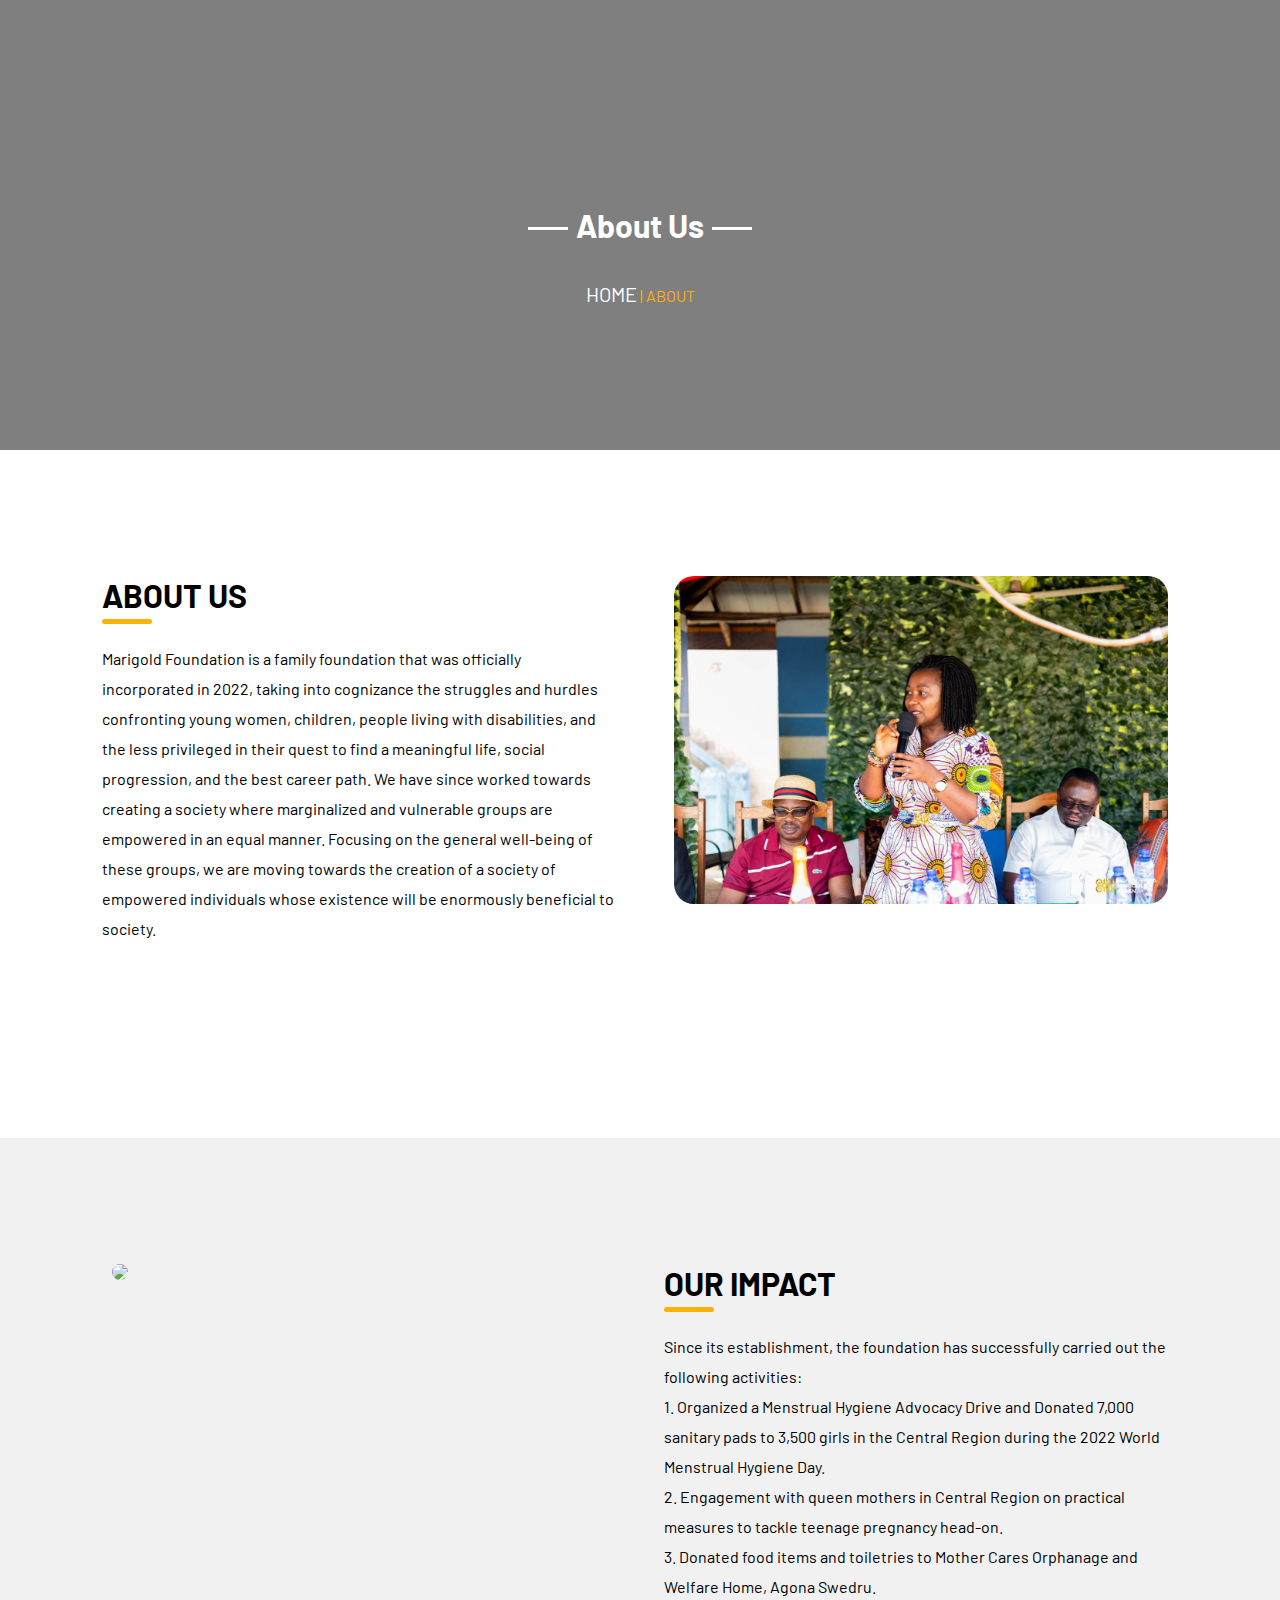
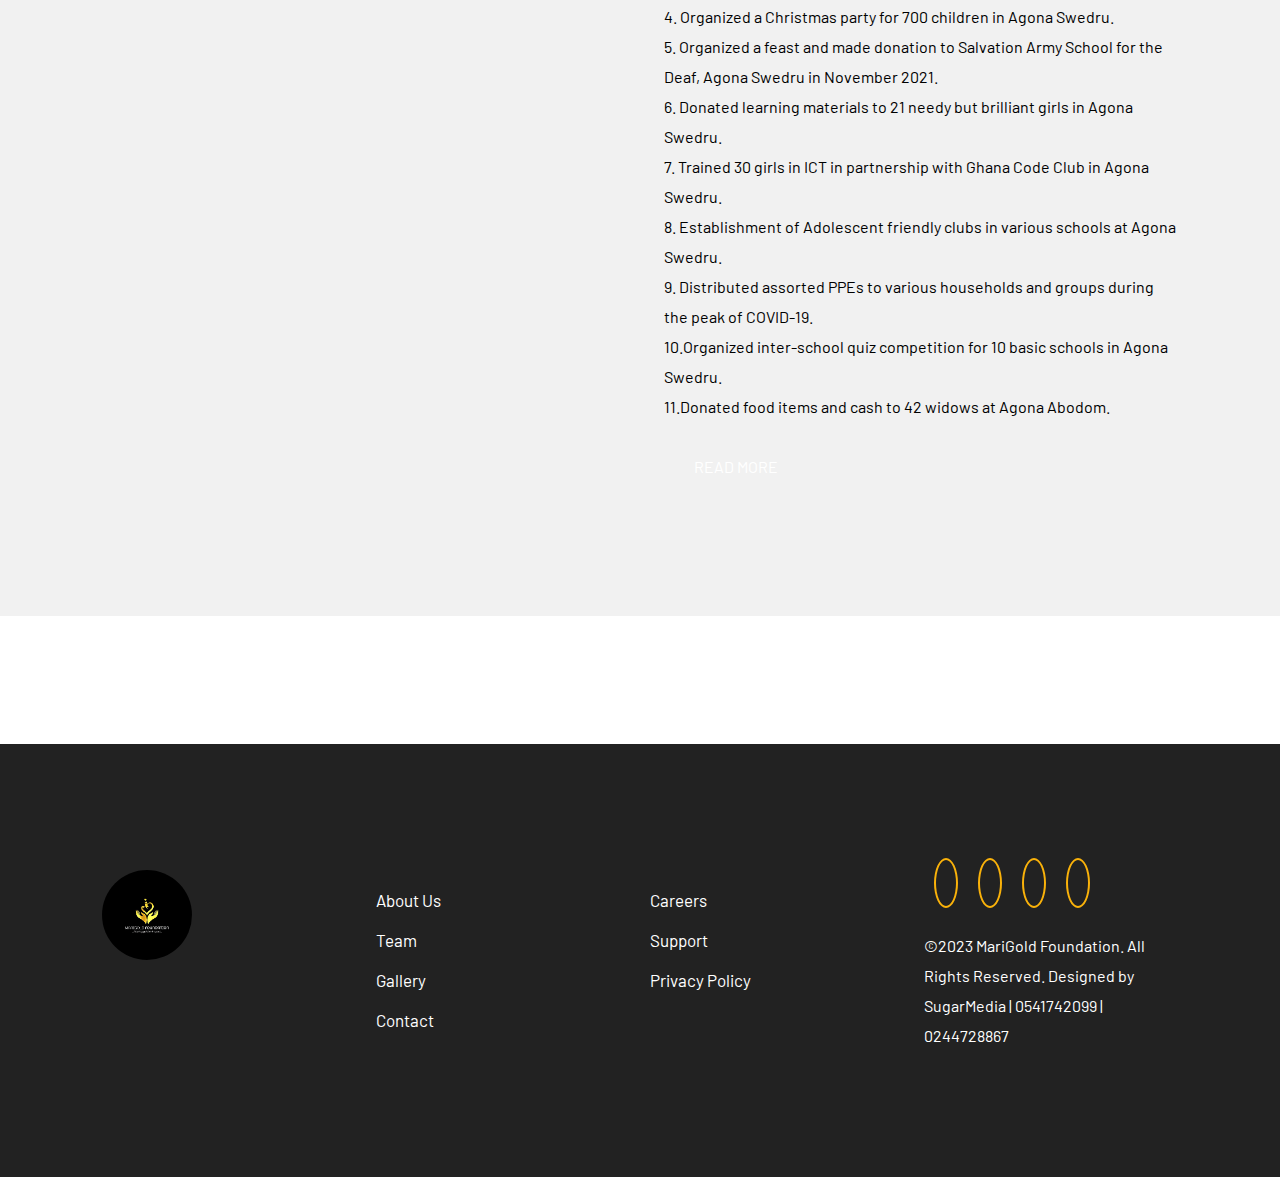
==== commit 3d778b14: "commit to main" ====
--- a/about.html
+++ b/about.html
@@ -53,7 +53,7 @@
           <a href="#" class="hero-btn red-btn">READ MORE</a>
         </div>
         <div class="about-col">
-            <figure> <img src="images/image-27.jfif" /></figure>
+            <figure> <img src="images/image-27.png" /></figure>
         </div>
       </div>
     </section>
--- a/style.css
+++ b/style.css
@@ -58,12 +58,12 @@
         background-image:linear-gradient(rgba(0,0,0,0.5),rgba(0,0,0,0.5)),url(images/image-48.png);
     }
 
-    75%{
+    70%{
         background-image:linear-gradient(rgba(0,0,0,0.5),rgba(0,0,0,0.5)),url(images/pic-10.jpg);
     }
 
     100%{
-        background-image:linear-gradient(rgba(0,0,0,0.5),rgba(0,0,0,0.5)),url(images/pic-3.jpg);
+        background-image:linear-gradient(rgba(0,0,0,0.5),rgba(0,0,0,0.5)),url(images/image-84.png);
     }
     
 }
@@ -402,7 +402,7 @@
     grid-template-columns:repeat(auto-fit, minmax(250px, 1fr));
     padding:2% 8%;
     margin-top:3%;
-    gap:2rem;
+    gap:1rem;
    
 }
 
@@ -442,16 +442,29 @@
 }
 
 
+/* .team-info span{
+    display:block;
+    margin:10px 0;
+    font-weight:600;
+}
+
+.team-info i{
+    margin:0 10px;
+    font-size:20px;
+    color:green;
+}
+ */
+
 
 .social-icons i{
     color:var(--white-color);
-    width:40px;
-    height:40px;
+    width:35px;
+    height:35px;
     background:#656464;
     border-radius:50%;
-    font-size:20px;
-    text-align:center;
-    padding:10px;
+    font-size:18px;
+    text-align:center;
+    padding:8px;
     margin:15px 5px;
     transition:.3s;
 }
@@ -460,10 +473,11 @@
     background:var(--gold-color)
 }
 
-
-
-
 /* -----------END OF  OUR TEAM --------- */
+
+
+
+
 
 
 /* -------GALLERY STYLING -------- */
@@ -828,6 +842,9 @@
     border-radius:6px;
     margin:10px auto;
  }
+
+
+
  
  
  .donate-container{
@@ -891,14 +908,14 @@
  
  
  form .donate-send{
-     display:inline-block;
      padding:17px 30px;
      background: #ff9500;
-     width:100%;
+     width:50%;
+     display:block;
+     margin:25px auto;
      color:#fff;
      font-size:18px;
      font-weight:700;
-     margin-top:30px;
      outline:none;
      border:none;
      text-align:center;
@@ -913,9 +930,76 @@
  
  
  
- 
-
-
+ /* --------END OF DONATE STYLING --------------- */
+
+
+
+
+ /* -------- CONTACT STYLING-------- */
+
+.contact{
+    padding:100px 0;
+}
+
+
+.sub-contact{
+    height:50vh;
+    width:100%;
+    background-image:linear-gradient(rgba(0,0,0,0.5),rgba(0,0,0,0.5)),url('images/contact.jpg');
+    background-position:center;
+    background-size:cover;
+    background-repeat: no-repeat;
+    text-align:center;
+    color:#fff;
+}
+
+
+.contact-container{
+    display:grid;
+     grid-template-columns:repeat(auto-fit, minmax(250px, 1fr));
+     padding:2% 8%;
+      gap:1rem;
+   }
+   
+
+   .contact-info{
+       text-align:center;
+       padding:20px;
+       box-shadow:0px 0px 8px rgba(0,0,0,0.2);
+       border-radius:10px;
+   }
+
+   .contact-info i{
+         font-size:40px;
+         width:100px;
+         height:100px;
+         border-radius:50%;
+         background:#03073d;
+         color:#fff;
+         padding:30px;
+         line-height:38px;
+         margin-bottom:25px;
+         transition:.3s;
+   }
+
+
+   .contact-info i:hover{
+     background-color:#ff5000;
+   }
+
+   .contact-info h2{
+    font-size:30px;
+    font-weight:700;
+    margin-bottom:20px;
+   }
+
+   .contact-info p{
+    font-size:20px;
+    font-weight:400;
+    
+   }
+
+ /* -------- END OF CONTACT STYLING-------- */
 
 /* ------ FOOTER STYLING ------- */
 
@@ -1016,8 +1100,6 @@
     width:100%;
    
 }
-
-
 
 
 nav ul{
@@ -1158,7 +1240,14 @@
     width:100%;
 }
 
-
-
+form .donate-send{
+    width:100%;
+}
+
+
+.contact-info p{
+    font-size:15px;
+
+}
 
 }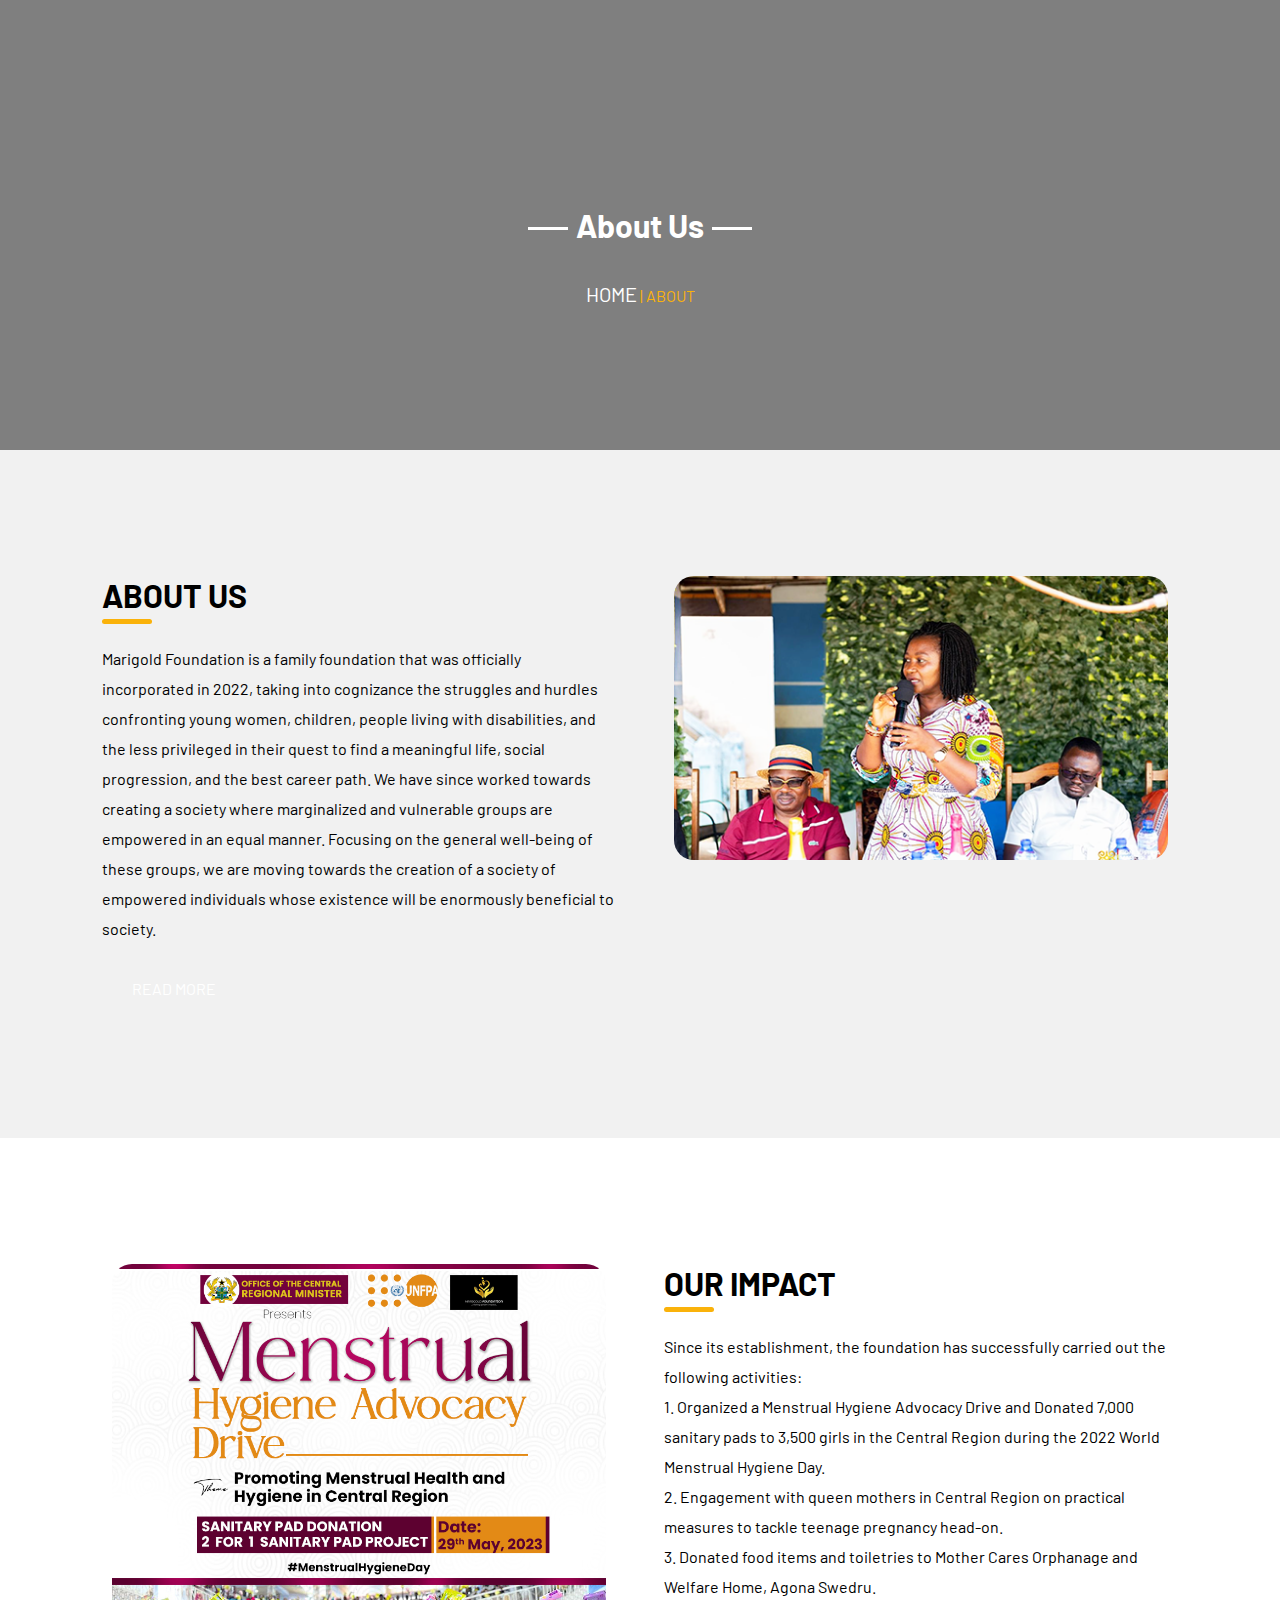
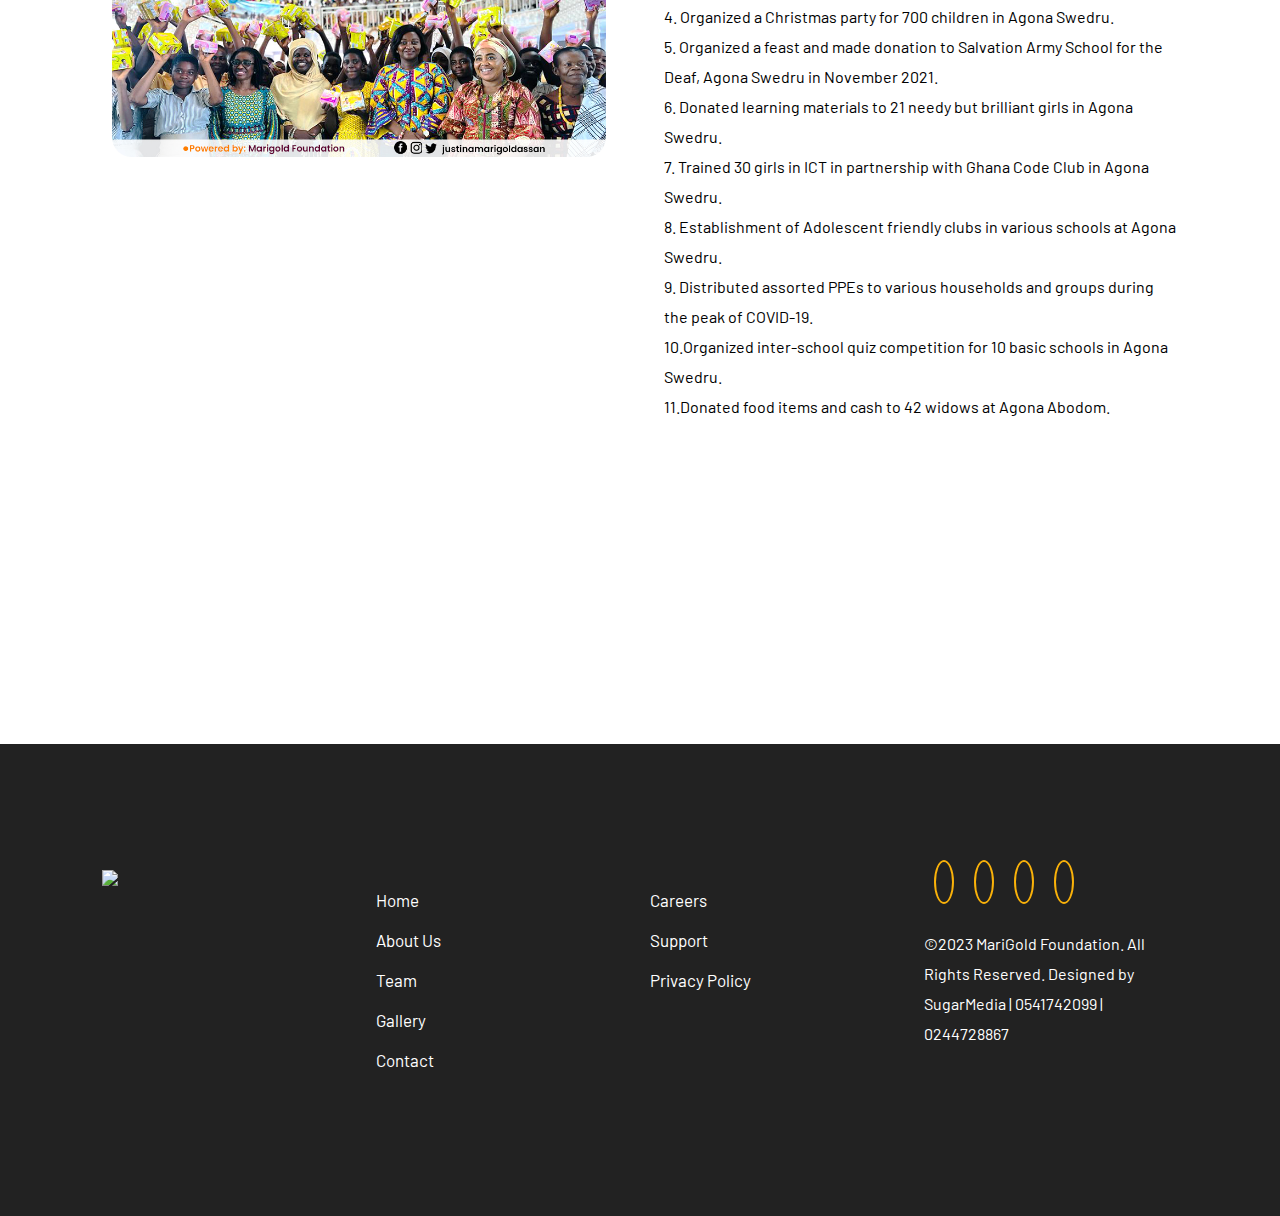
==== commit ac46b45a: "commit to main" ====
--- a/about.html
+++ b/about.html
@@ -13,7 +13,9 @@
       rel="stylesheet"
     />
 
-    <link rel="stylesheet" href="style.css" />
+    <link rel="stylesheet" href="css/animate.min.css">
+
+    <link rel="stylesheet" href="css/style.css" />
 
     <link rel="shortcut icon" x-image="image" href="images/favicon.png" />
 
@@ -26,7 +28,7 @@
   <body>
     <div class="sub-about">
       <div class="sub-info">
-        <h1>About Us</h1>
+        <h1 class="animate__animated animate__zoomInUp">About Us</h1>
       </div>
       <div class="back">
         <a href="index.html">HOME</a> <span> | ABOUT</span>
@@ -37,8 +39,8 @@
     <section class="about-us">
       <div class="about-container">
         <div class="about-col">
-          <h1>ABOUT US</h1>
-          <p>
+          <h1 class="animate__animated animate__fadeInLeft">ABOUT US</h1>
+          <p class="animate__animated animate__fadeInLeft">
             Marigold Foundation is a family foundation that was officially
             incorporated in 2022, taking into cognizance the struggles and
             hurdles confronting young women, children, people living with
@@ -52,20 +54,20 @@
           </p>
           <a href="#" class="hero-btn red-btn">READ MORE</a>
         </div>
-        <div class="about-col">
-            <figure> <img src="images/image-27.png" /></figure>
+        <div class="about-col animate__animated animate__fadeInRight">
+            <figure> <img  class="" src="images/image-27.png" /></figure>
         </div>
       </div>
     </section>
 
     <!------END OF ABOUT US SECTION--------- -->
 
-    <section class="about-us about-color">
+    <section class="about-co">
       <div class="about-container">
-        <div class="about-col">
-         <figure>  <img src="images/menstrual hygiene new 2.jpg" /></figure>
+        <div class="about-col animate__animated animate__fadeInUp">
+         <figure>  <img src="images/menstrual-1.jpg" /></figure>
         </div>
-        <div class="about-col">
+        <div class="about-col animate__animated animate__fadeInUp">
           <h1>OUR IMPACT</h1>
           <p>
             Since its establishment, the foundation has successfully carried out the following activities:<br>
@@ -92,11 +94,12 @@
     <footer>
       <div class="footer-container">
         <div class="footer-info">
-          <img src="images/logo.png" />
+          <img src="images/logo_new.jpg" />
         </div>
         <div class="footer-info">
           <div class="footer-links">
             <ul>
+              <li><a href="index.html">Home</a></li>
               <li><a href="about.html">About Us</a></li>
               <li><a href="team.html">Team</a></li>
               <li><a href="gallery.html">Gallery</a></li>
--- a/css/style.css
+++ b/css/style.css
@@ -0,0 +1,1429 @@
+/* -----CSS RESET ----------*/
+
+*{
+    margin:0;
+    padding:0;
+    box-sizing:border-box;
+    text-decoration:none;
+    list-style:none;
+    font-family:'Barlow',sans-serif;
+}
+
+/* ---- CSS VARIABLES ---- */
+
+:root{
+    --gold-color:#fab20a;
+    --white-color:#fff;
+    --black-color:#000;
+}
+
+
+
+/* ----NAVBAR STYLING------ */
+
+
+header{
+    width:100%;
+    min-height:100vh;
+    background-position:center;
+    background-size:cover;
+    background-attachment:fixed;
+    position:relative;
+}
+
+
+
+
+.navbar{
+    display:flex;
+    align-items:center;
+    justify-content:space-between;
+    padding:0 8%;
+    height:78px;
+    width:100%;
+    position:fixed;
+    top:0;
+    background:#fff;
+    z-index:100;
+    box-shadow:0px 0px 10px rgba(0,0,0,0.2);
+    
+}
+
+
+.navbar a img{
+   width:200px;
+}
+
+
+.navbar .fa{
+    display:none;
+}
+
+
+
+
+nav li{
+    display:inline-block;
+    margin:10px 20px;
+}
+
+
+
+nav li a{
+   font-size:15px;
+   color:var(--black-color);
+   font-weight:600;
+   transition:.3s;
+}
+
+
+nav li a:hover{
+    color:var(--gold-color);
+}
+
+
+
+/*------SLIDER STYLING ----- */
+
+.slider{
+	position: relative;
+	width: 100%;
+	background: #2c3e50; /* darckblue */
+}
+
+
+
+.myslide{
+width: 100%;
+  height: 100%;
+  object-fit: cover;
+  position: relative;
+    
+}
+
+
+.myslide::before {
+    content: "";
+    position: absolute;
+    top: 0;
+    left: 0;
+    width: 100%;
+    height: 100%;
+    background-color: rgba(0, 0, 0, 0.1); 
+}
+
+
+
+
+.myslide img{
+    width:100%;
+    height:100vh;
+    object-fit:cover;
+    
+  
+}
+
+
+
+.myslide .txt{
+    width:100%;
+    top:10%;
+    position:absolute;
+    margin-top:20%;
+    left:50%;
+    transform:translate(-50%, -50%);
+    text-align:center;
+}
+
+
+
+.myslide .txt h1{
+    color:#fff;
+    font-size:48px;
+    text-shadow:0px 0px 10px rgba(0,0,0,0.2);
+}
+
+
+.myslide p{
+    font-size:20px;
+}
+
+
+.donate-btn{
+    background:#fab20a;
+    padding:13px 30px;
+    color:#fff;
+    display: inline-block;
+    margin-top:10px;
+    border-radius:10px;
+    font-weight: 700;
+    font-size:17px;
+    transition:all .3s;
+}
+
+
+.donate-btn:hover{
+    background:#000;
+}
+
+
+.prev, .next{
+	position: absolute;
+	top: 50%;
+	transform: translate(0, -50%);
+	font-size: 50px;
+	padding: 15px;
+	cursor: pointer;
+	color: #fff;
+	transition: 0.1s;
+	user-select: none;
+}
+
+
+.prev:hover, .next:hover{
+	color: #00a7ff; /* blue */
+}
+
+
+.next{
+	right: 0;
+}
+
+
+.dotsbox{
+	position: absolute;
+	left: 50%;
+	transform: translate(-50%);
+	bottom: 20px;
+	cursor: pointer;
+}
+
+
+.dot{
+	display: inline-block;
+	width: 15px;
+	height: 15px;
+	border: 3px solid #fff;
+	border-radius: 50%;
+	margin: 0 10px;
+	cursor: pointer;
+}
+
+
+/* javascript */
+.active, .dot:hover{
+	border-color: #00a7ff; /* blue */
+}
+
+
+
+
+/* muslide add fade */
+.fade {
+  -webkit-animation-name: fade;
+  -webkit-animation-duration: 1.5s;
+  animation-name: fade;
+  animation-duration: 1.5s;
+}
+  
+
+/* -----------  END OF NAVBAR STYLING ------------ */
+
+
+
+/* -------VISION & MISSION STYLING ------ */
+
+.vision{
+    padding:50px 0;
+}
+
+
+.vision h1{
+    font-size:36px;
+    text-align:center;
+}
+
+
+.vision h1::after{
+    content:'';
+    width:120px;
+    height:4px;
+    display:block;
+    background:var(--gold-color);
+    margin:5px auto;
+}
+
+.vision-container{
+    display:grid;
+    grid-template-columns:repeat(auto-fit, minmax(250px,1fr));
+    gap:30px;
+    padding:2% 8%;
+    margin-top:20px;
+}
+
+
+.vision-info{
+    background:var(--gold-color);
+    padding:20px;
+    color:#03073d;
+    text-align:center;
+}
+
+
+.vision-info img{
+    width:100%;
+}
+
+
+.vision-info h2{
+    padding:10px;
+}
+
+.vision-info p{
+    width:400px;
+    margin:auto;
+}
+
+
+/* -------END OF VISION & MISSION STYLING ------ */
+
+.sub-about{
+    height:50vh;
+    width:100%;
+    background-image:linear-gradient(rgba(0,0,0,0.5),rgba(0,0,0,0.5)),url('../images/about-img.jpg');
+    background-position:center;
+    background-size:cover;
+    text-align:center;
+    color:#fff;
+  }
+
+
+  .about li a{
+    color:#000;
+  }
+
+  
+  .sub-info{
+       display:flex;
+       align-items:center;
+       gap:30px;
+       position:absolute;
+       top:25%;
+       left:50%;
+       transform:translate(-50%, -50%);
+  }
+
+
+  .sub-info h1::after, .sub-info h1::before{
+    content:'';
+    width:40px;
+    height:3px;
+    display:inline-block;
+    background:var(--white-color);
+    margin:8px;
+  }
+
+
+
+  .sub-info  a{
+    color:#fff;
+    font-size:20px;
+    margin-left:30px;
+    transition:.3s;
+  }
+
+  .sub-info a:hover{
+    color:var(--primary-color);
+  }
+
+
+  .back{
+    position:absolute;
+    top:30%;
+    left:50%;
+    transform:translate(-50%, 50%);
+
+}
+
+.back span{
+    color:var(--gold-color);
+}
+
+
+.back a{
+    font-size:20px;
+    color:var(--white-color);
+}
+
+
+.back a:hover{
+    color:var(--gold-color);
+}
+
+
+
+  
+  .about-us{
+     padding:100px 0;
+     background:#f1f1f1;
+  }
+  
+  .about-co{
+    padding:100px 0;
+  }
+
+
+
+
+
+  
+  .about-container{
+       display:grid;
+       grid-template-columns:repeat(auto-fit, minmax(250px, 1fr));
+       padding:2% 8%;
+       gap:3rem;
+  }
+  
+  .about-col img{
+      width:100%;
+      border-radius:20px;
+  }
+  
+
+
+  
+  .about-col h1{
+      margin-bottom:20px;
+  }
+
+
+
+  
+.about-col h1::after{
+    content:'';
+    width:50px;
+    height:5px;
+    background:var(--gold-color);
+    display:block;
+    border-radius:6px;
+    margin:5px 0;
+
+}
+
+
+
+
+
+  .about-col p{
+    line-height:30px;
+    color:var(--light-gray);
+    
+  }
+  
+  .red-btn{
+      padding:15px 30px;
+      background:var(--primary-color);
+      color:#fff;
+      display:inline-block;
+      margin-top:20px;
+      border-radius:25px;
+  }
+  
+  .red-btn:hover{
+      color:var(--primary-color);
+      background:transparent;
+      border:2px solid var(--primary-color);
+  }
+  
+  
+  /*----------- END OF ABOUT US PAGE---------*/
+  
+
+
+/* ----------- OUR TEAM --------- */
+.team{
+    padding:50px 0;
+}
+
+.sub-team{
+    height:50vh;
+    width:100%;
+    background-image:linear-gradient(rgba(0,0,0,0.5),rgba(0,0,0,0.5)),url('../images/gallery.jpg');
+    background-position:center;
+    background-size:cover;
+    text-align:center;
+    color:#fff;
+}
+
+
+.team h1{
+    font-size:36px;
+    text-align:center;
+}
+
+
+.team h1::after{
+    content:'';
+    width:100px;
+    height:4px;
+    background:var(--gold-color);
+    display:block;
+    margin:5px auto;
+
+}
+
+
+
+.team-container{
+    display:grid;
+    grid-template-columns:repeat(auto-fit, minmax(250px, 1fr));
+    padding:2% 8%;
+    margin-top:3%;
+    gap:1rem;
+   
+}
+
+
+.team-info{
+    text-align:center;
+    padding:20px;
+    border:2px solid #ccc;
+    border-radius:15px;
+}
+
+
+
+.team-info img{
+    width:200px;
+    height:200px;
+    object-fit:cover;
+    border-radius:50%;
+    border:5px solid #d1d1d1;
+    transform: scale(1);
+	transition: 0.3s ease-in-out;
+
+}
+
+
+
+
+
+.team-info h2{
+    margin-top:20px;
+    font-size:20px;
+}
+
+.team-info p{
+    margin-top:9px;
+    color:#656464;
+}
+
+
+/* .team-info span{
+    display:block;
+    margin:10px 0;
+    font-weight:600;
+}
+
+.team-info i{
+    margin:0 10px;
+    font-size:20px;
+    color:green;
+}
+ */
+
+
+.social-icons i{
+    color:var(--white-color);
+    width:35px;
+    height:35px;
+    background:#656464;
+    border-radius:50%;
+    font-size:18px;
+    text-align:center;
+    padding:8px;
+    margin:15px 5px;
+    transition:.3s;
+}
+
+.social-icons i:hover{
+    background:var(--gold-color)
+}
+
+/* -----------END OF  OUR TEAM --------- */
+
+
+
+
+
+
+/* -------GALLERY STYLING -------- */
+.sub-gallery{
+    height:50vh;
+    width:100%;
+    background-image:linear-gradient(rgba(0,0,0,0.5),rgba(0,0,0,0.5)),url('../images/gallery.jpg');
+    background-position:center;
+    background-size:cover;
+    text-align:center;
+    color:#fff;
+  }
+
+
+
+  .gallery{
+    padding:100px 0;
+  }
+
+
+  .gallery h1{
+    font-size:36px;
+    text-align:center;
+  }
+
+
+  .gallery h1::after{
+        content:'';
+        width:90px;
+        height:4px;
+        display:block;
+        background:var(--gold-color);
+        margin:5px auto;
+  }
+
+  .gallery p{
+    color:var(--black-color);
+    text-align:center;
+    margin-top:20px;
+  }
+
+
+  .gallery-container{
+    display:grid;
+    grid-template-columns:repeat(auto-fit, minmax(250px, 1fr));
+    padding:2% 8%;
+    gap:5px;
+    margin-top:5%;
+  }
+
+
+
+  figure {
+	overflow: hidden;
+	margin: 0 10px;
+}
+
+
+
+.image-info img {
+	width: 100%;
+    height:35vh;
+    object-fit:cover;
+}
+
+
+.image-info #zoom-In figure img {
+	transform: scale(1);
+	transition: 0.3s ease-in-out;
+}
+
+
+
+.image-info #zoom-In figure:hover img {
+	transform: scale(1.5);
+}
+
+
+.gallery input{
+    display:none;
+}
+
+
+.container{
+    width:100%;
+    text-align:center;
+    margin-top:60px;
+}
+
+.top-content{
+    background:rgb(243,243,243);
+    width:90%;
+    margin:0 auto 20px auto;
+    height:60px;
+    display:flex;
+    align-items:center;
+    border-radius:5px;
+    box-shadow:3px 3px 5px lightgray;
+}
+
+.top-content h3{
+    height:100%;
+    background:lightgray;
+    line-height:60px;
+    padding:0 50px;
+    color:#fff;
+}
+
+.gallery label{
+    display:inline-block;
+    height:100%;
+    padding:0 5px;
+    margin:0 20px;
+    line-height:60px;
+    font-size:18px;
+    color:gray;
+    cursor: pointer;
+    transition:color .5s;
+}
+
+.gallery label:hover{
+    color:var(--gold-color);
+}
+
+.photo-gallery{
+    width:90%;
+    margin:auto;
+    display:grid;
+    grid-template-columns:repeat(auto-fit, minmax(250px, 1fr));
+    grid-gap:20px;
+    padding:2% 8%;
+}
+
+
+.pic{
+    position:relative;
+    height:230px;
+    border-radius:10px;
+    box-shadow:3px 3px 5px lightgray;
+    cursor: pointer;
+    transition:.5s;
+}
+
+.pic img{
+    width:100%;
+    height:100%;
+    border-radius:10px;
+    transition:.5s;
+}
+
+
+.pic::before{
+    content:'PHOTO GALLERY';
+    width:100%;
+    position:absolute;
+    top:50%;
+    left:50%;
+    transform:translate(-50%, -50%);
+    color:#fff;
+    font-size:22px;
+    font-weight:bold;
+    margin-top:-100px;
+    opacity:0;
+    transition:.3s;
+    transition-delay:.2s;
+    z-index:1;
+}
+
+
+
+.pic::after{
+    content:'';
+    position:absolute;
+    width:100%;
+    height:0;
+    background:rgba(0,0,0,0.4);
+    bottom:0;
+    left:0;
+    border-radius:10px;
+    transition:.3s;
+}
+
+
+.pic:hover::after{
+    height:100%;
+}
+
+.pic:hover::before{
+    margin-top:0;
+    opacity:1;
+}
+
+
+#check1:checked ~ .container .photo-gallery .pic{
+    opacity:1;
+    transform:scale(1);
+    position:relative;
+    transition:.5s;
+}
+
+#check2:checked ~ .container .photo-gallery .donation{
+        transform:scale(1);
+        opacity:1;
+        position:relative;
+      
+} 
+
+
+#check2:checked ~ .container .photo-gallery .food,
+#check2:checked ~ .container .photo-gallery .gathering
+{
+    opacity:0;
+    transform:scale(0);
+    position:absolute;
+    transition:.0s;
+}
+
+
+
+/* ------------------------------- */
+
+
+
+
+#check3:checked ~ .container .photo-gallery .food{
+        transform:scale(1);
+        opacity:1;
+        position:relative;
+      
+} 
+
+
+#check3:checked ~ .container .photo-gallery .donation,
+#check3:checked ~ .container .photo-gallery .gathering
+{
+    opacity:0;
+    transform:scale(0);
+    position:absolute;
+    transition:.0s;
+}
+
+
+
+
+
+/* ---------------------------------------------- */
+
+
+#check4:checked ~ .container .photo-gallery .gathering{
+    transform:scale(1);
+    opacity:1;
+    position:relative;
+  
+} 
+
+
+#check4:checked ~ .container .photo-gallery .donation,
+#check4:checked ~ .container .photo-gallery .food
+{
+opacity:0;
+transform:scale(0);
+position:absolute;
+transition:.0s;
+}
+
+/* -------END OF GALLERY STYLING -------- */
+
+
+
+/* -----------EVENTS STYLING -------- */
+
+.events{
+    padding:50px 0;
+    text-align:center;
+}
+
+.sub-events{
+    height:50vh;
+    width:100%;
+    background-image:linear-gradient(rgba(0,0,0,0.5),rgba(0,0,0,0.5)),url('../images/event.jpg');
+    background-position:center;
+    background-size:cover;
+    text-align:center;
+    color:#fff;
+}
+
+
+.events h3{
+    color:#ff5000;
+}
+
+
+.events h1{
+    font-size:30px;
+    margin-top:20px;
+    color:#03073d;
+}
+
+
+.events h1::after{
+    content:'';
+    width:90px;
+    height:4px;
+    display:block;
+    background:var(--gold-color);
+    margin:5px auto;
+}
+
+
+
+
+hr{
+    width:80%;
+    border:2px solid #fab20a;
+    margin:auto;
+}
+
+
+ .events-container{
+    display:grid;
+    grid-template-columns:repeat(auto-fit, minmax(250px, 1fr));
+    grid-gap:1rem;
+    padding:2% 8%;
+    margin-top:60px;
+} 
+
+
+
+
+
+
+.events  p{
+    font-size:17px;
+    font-weight:700;
+    color:#03073d;
+    margin-bottom:20px;
+} 
+
+
+
+.events-info img{
+    width:300px;
+    height:45vh;
+    object-fit:cover;
+}
+
+
+
+/* -----------END OF EVENTS STYLING -------- */
+
+
+
+
+
+/* ----- DONATE STYLING ------ */
+
+.donate{
+    padding:100px 0;
+ }
+ 
+ .sub-donate{
+    height:50vh;
+    width:100%;
+    background-image:linear-gradient(rgba(0,0,0,0.5),rgba(0,0,0,0.5)),url('../images/donate.jpg');
+    background-position:center;
+    background-size:cover;
+    background-repeat: no-repeat;
+    text-align:center;
+    color:#fff;
+  }
+
+
+ 
+ 
+ .donate h1{
+     text-align:center;
+     font-size:36px;
+ }
+
+
+ .donate h1::after{
+    content:'';
+    width:120px;
+    height:5px;
+    background:var(--gold-color);
+    display:block;
+    border-radius:6px;
+    margin:10px auto;
+ }
+
+
+
+ 
+ 
+ .donate-container{
+  display:grid;
+   grid-template-columns:repeat(auto-fit, minmax(250px, 1fr));
+   padding:2% 8%;
+    gap:1rem;
+    margin-top:80px;
+ }
+ 
+ 
+ .form-group{
+    width:50%;
+    background:#007bff;
+    box-shadow:0px 0px 8px rgba(55, 27, 4, 0.2);
+    padding:30px;
+    border-radius:20px;
+    margin:auto;
+ }
+ 
+ label{
+     display:block;
+     margin-left:5px;
+     color:#fff;
+     font-weight:700;
+ }
+ 
+ 
+ .form-info input, select{
+    width:100%;
+    padding:15px;
+    margin:10px 0; 
+    background:#fff;
+    outline:none;
+    border:none;
+    font-size:17px;
+    color:#007bff;
+    
+ }
+ 
+ 
+ option{
+     background:#fff;
+     color:#000;
+     padding:0 5px;
+ }
+ 
+ 
+ ::placeholder{
+     color:#007bff;
+     font-size:17px;
+ }
+ 
+ 
+ .form-info select{
+     width:100%;
+     padding:7px;
+     margin:15px 0;
+     border: 10px solid #fff;
+ }
+ 
+ 
+ form .donate-send{
+     padding:15px 30px;
+     background: #ff9500;
+     width:50%;
+     display:block;
+     margin:25px auto;
+     color:#fff;
+     font-size:18px;
+     font-weight:700;
+     outline:none;
+     border:none;
+     text-align:center;
+     border-radius:25px;
+     transition:background .3s;
+ }
+ 
+ 
+ form .donate-send:hover{
+     background:#e1ba2a;
+ }
+ 
+ 
+ 
+ /* --------END OF DONATE STYLING --------------- */
+
+
+
+
+ /* -------- CONTACT STYLING-------- */
+
+.contact{
+    padding:100px 0;
+}
+
+
+.sub-contact{
+    height:50vh;
+    width:100%;
+    background-image:linear-gradient(rgba(0,0,0,0.5),rgba(0,0,0,0.5)),url('../images/contact-us.jpg');
+    background-position:center;
+    background-size:cover;
+    background-repeat: no-repeat;
+    text-align:center;
+    color:#fff;
+}
+
+
+.contact-container{
+    display:grid;
+     grid-template-columns:repeat(auto-fit, minmax(250px, 1fr));
+     padding:2% 8%;
+      gap:1rem;
+   }
+   
+
+   .contact-info{
+       text-align:center;
+       padding:20px;
+       box-shadow:0px 0px 8px rgba(0,0,0,0.2);
+       border-radius:10px;
+   }
+
+   .contact-info i{
+         font-size:40px;
+         width:100px;
+         height:100px;
+         border-radius:50%;
+         background:#03073d;
+         color:#fff;
+         padding:30px;
+         line-height:38px;
+         margin-bottom:25px;
+         transition:.3s;
+   }
+
+
+   .contact-info i:hover{
+     background-color:#ff5000;
+   }
+
+   .contact-info h2{
+    font-size:30px;
+    font-weight:700;
+    margin-bottom:20px;
+   }
+
+   .contact-info p{
+    font-size:20px;
+    font-weight:400;
+    
+   }
+
+
+   .contact-info a{
+    font-size:1.2rem;
+    font-weight:700;
+    color:#ff5000;
+    transition:.3s;
+   }
+
+   .contact-info a:hover{
+      color:#fab20a;
+   }
+
+
+
+
+
+ /* -------- END OF CONTACT STYLING-------- */
+
+/* ------ FOOTER STYLING ------- */
+
+
+footer{
+    padding:100px 0;
+    background:#222;
+    margin-top:10%;
+}
+
+.footer-container{
+    display:grid;
+    grid-template-columns:repeat(auto-fit, minmax(250px, 1fr));
+    gap:20px;
+    padding:2% 8%;
+}
+
+
+.footer-info{
+    width:100%;
+}
+
+
+
+.footer-info .btn-2{
+    background:var(--primary-color);
+    color:var(--white-color);
+    padding:15px 30px;
+    border-radius:25px;
+
+}
+
+.footer-info img{
+   width:180px;
+}
+
+
+
+.social-links i{
+    width:40px;
+    height:40px;
+    border:2px solid #fab20a;
+    font-size:20px;
+    color:var(--gold-color);
+    margin:0 10px;
+    padding:8px;
+    text-align:center;
+    border-radius:50%;
+    cursor: pointer;
+    transition:all .3s;
+}
+
+.social-links i:hover{
+    background:var(--gold-color);
+    color:#fffffb;
+}
+
+
+
+
+.footer-links ul{
+    list-style:none;
+}
+
+.footer-links ul li{
+    margin:20px 0;
+}
+
+.footer-links ul li a{
+    color:var(--white-color);
+    font-size:17px;
+}
+
+.footer-info p{
+    margin-top:35px;
+    color:var(--white-color);
+    line-height:30px;
+}
+
+.footer-info .cta{
+    margin-left:50px;
+}
+
+.footer-links a:hover{
+   color:var(--gold-color)
+}
+
+
+/* ------END OF FOOTER SECTION -------- */
+
+/* For screens larger than 768px */
+
+  /* For screens larger than 1024px */
+  
+
+
+
+/* ------RESPONSIVENESS -------- */
+
+@media(max-width:768px){
+
+nav ul{
+    display:none;
+}
+
+.navbar{
+    width:100%;
+   
+}
+
+
+nav ul{
+    display:block;
+    margin-top:50px;
+}
+
+   .navbar  .fa-bars{
+        position:absolute;
+        right:10px;
+        top:5px;
+        color:var(--white-color);
+        font-size:30px;
+    }
+
+
+  .nav-links{
+       background:var(--gold-color);
+       height:100vh;
+        width:200px;
+        top:0;
+        right:-200px;
+        position:fixed;
+        text-align:left;
+        z-index:2;
+        transition:0.5s;
+        color:var(--white-color);
+        overflow:hidden;
+  }
+
+
+  nav li{
+    padding-top:10px;
+    display:block;
+    margin-top:20px;
+}
+
+
+nav li a{
+    padding:5px 0px;
+    font-weight:bold;
+}
+
+nav li a:hover{
+    color:var(--white-color);
+   text-decoration:underline;
+}
+
+
+
+  .navbar .fa{
+    display:block;
+    color:var(--black-color);
+    margin:20px;
+    font-size:35px;
+    cursor:pointer;
+}
+
+
+
+ 
+
+.navbar a img{
+    width:150px;
+    position:absolute;
+    top:15px;
+    left:30px;
+}
+
+
+
+
+
+.vision-info p{
+    width:250px;
+}
+
+.sub-info{
+    width:57%;
+    margin:auto;
+    text-align:center;
+}
+
+
+
+.sub-info h1{
+    font-size:25px;
+}
+
+
+
+.sub-info h1::after, .sub-info h1::before{
+    width:12px;
+}
+
+
+.footer-container{
+    text-align: center;
+}
+
+
+.sub-info h1{
+    text-align:center;
+    margin:auto;
+}
+
+
+.container{
+    width:100%;
+}
+
+.top-content{
+    width:100%;
+    flex-wrap: wrap;
+    height:auto;
+    margin:20px auto;
+}
+
+.form-group{
+    width:100%;
+}
+
+form .donate-send{
+    width:100%;
+}
+
+
+.contact-info p{
+    font-size:15px;
+
+}
+
+
+.swiper-wrapper img{
+     width:80%;
+     height:45vh;
+}
+
+
+
+.swiper .swiper-button-prev, .swiper .swiper-button-next{
+    color:red;
+     margin:50px 10px;
+ }
+
+ .swiper-slide p{
+    width:80%;
+ }
+
+
+ .swiper-slide .para{
+    font-size:12px;
+ }
+
+
+
+ .contact-info a{
+    font-size:1rem;
+   
+   }
+
+
+   .myslide {
+    height: 80vh; /* Reduce the height for larger screens */
+  }
+
+  .myslide img {
+    height: 80vh; /* Adjust the image height for larger screens */
+  }
+
+
+
+  .myslide .txt{
+       top:40%;
+  }
+
+
+  .myslide .txt h1{
+    font-size:28px;
+  }
+
+
+  .dotsbox {
+    position: absolute;
+    left: 50%;
+    transform: translateX(-50%);
+    bottom: 20px;
+    display: flex; /* Display the dots in a row */
+    justify-content: center; /* Center the dots horizontally */
+    align-items: center; /* Center the dots vertically */
+  }
+
+  .dot {
+    margin: 0 5px; /* Adjust the margin between dots */
+  }
+
+
+}
+
+
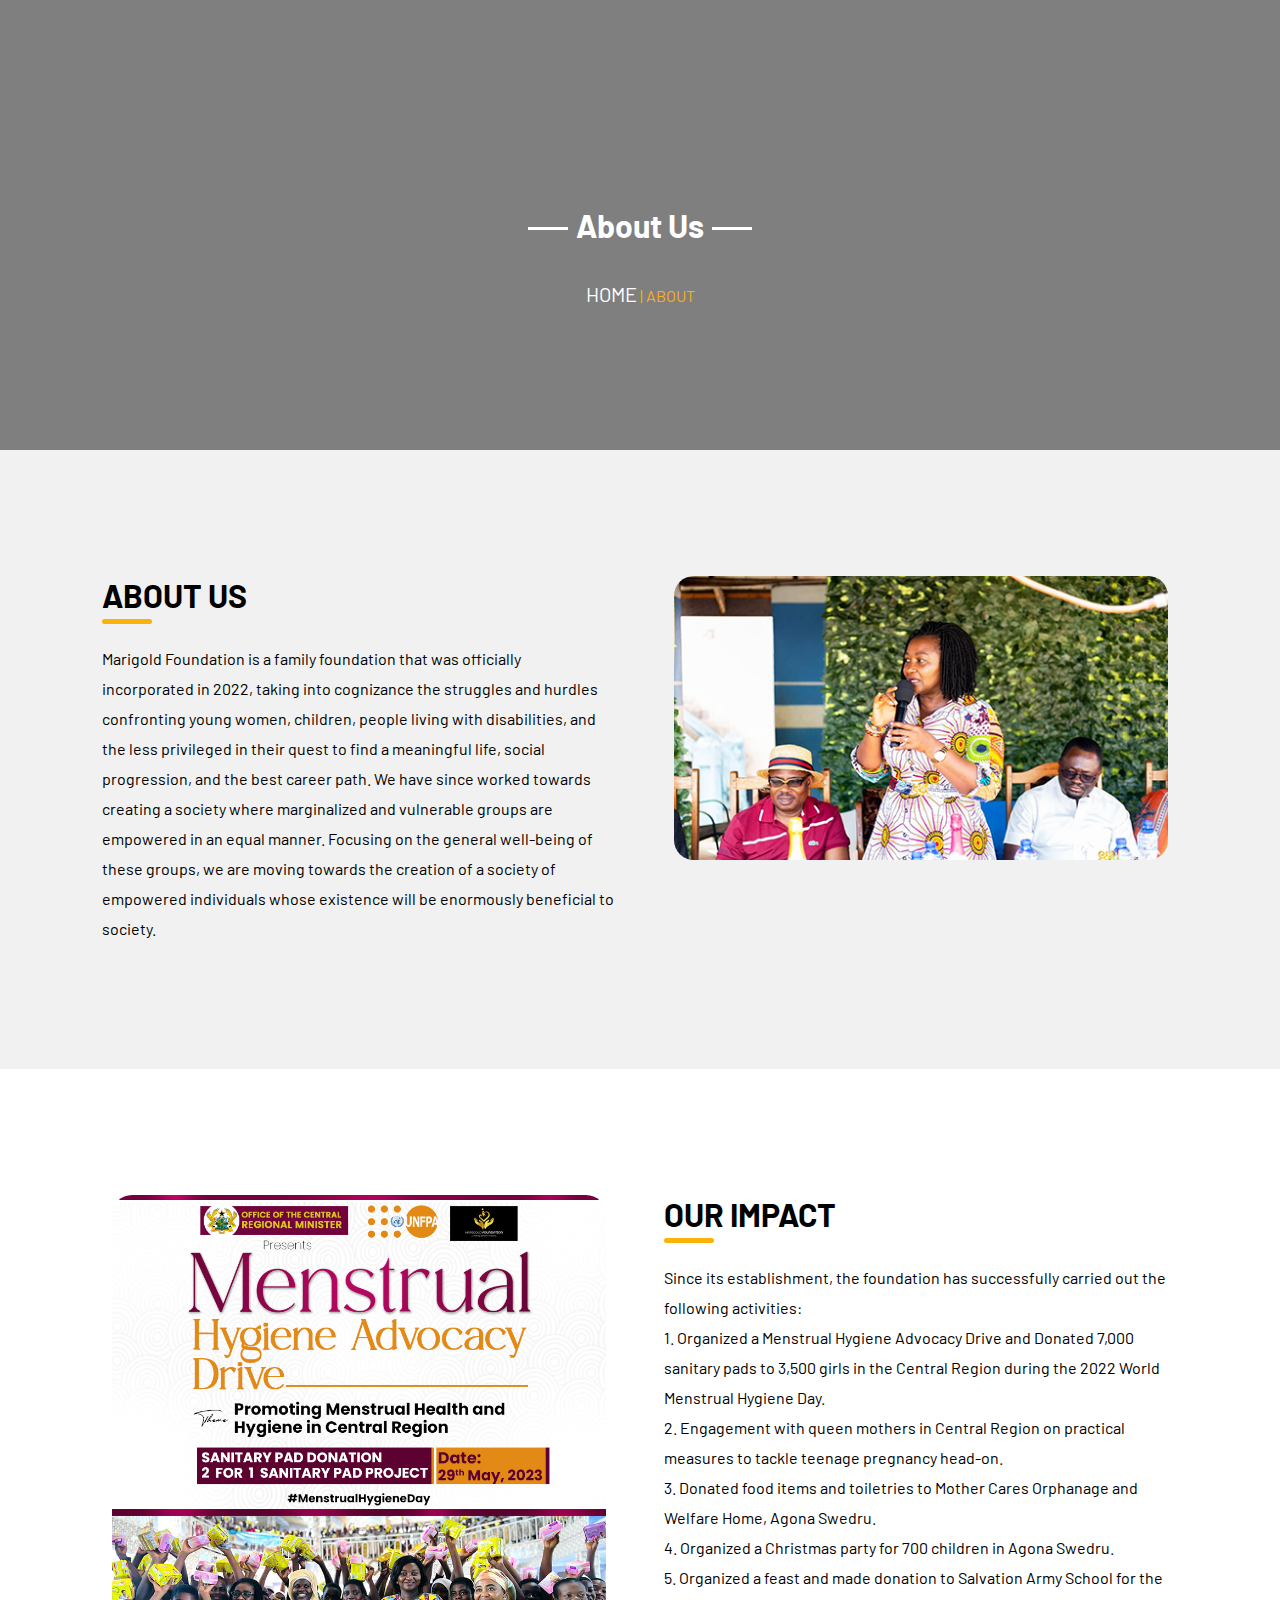
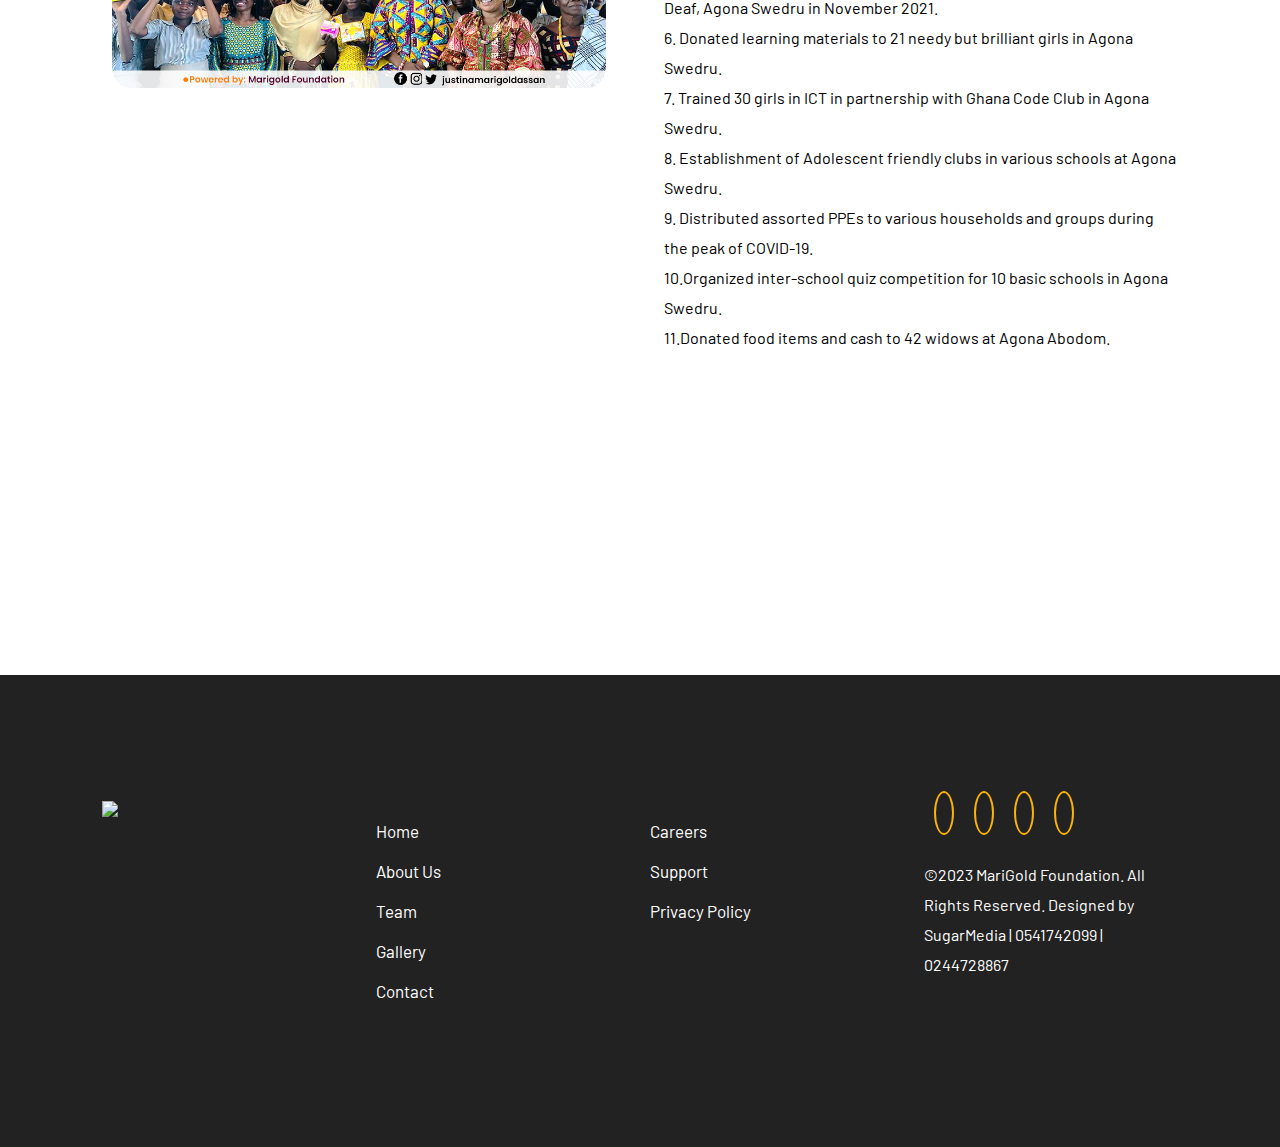
==== commit a8678ca6: "commit to main" ====
--- a/about.html
+++ b/about.html
@@ -52,7 +52,7 @@
             creation of a society of empowered individuals whose existence will
             be enormously beneficial to society.
           </p>
-          <a href="#" class="hero-btn red-btn">READ MORE</a>
+         
         </div>
         <div class="about-col animate__animated animate__fadeInRight">
             <figure> <img  class="" src="images/image-27.png" /></figure>
